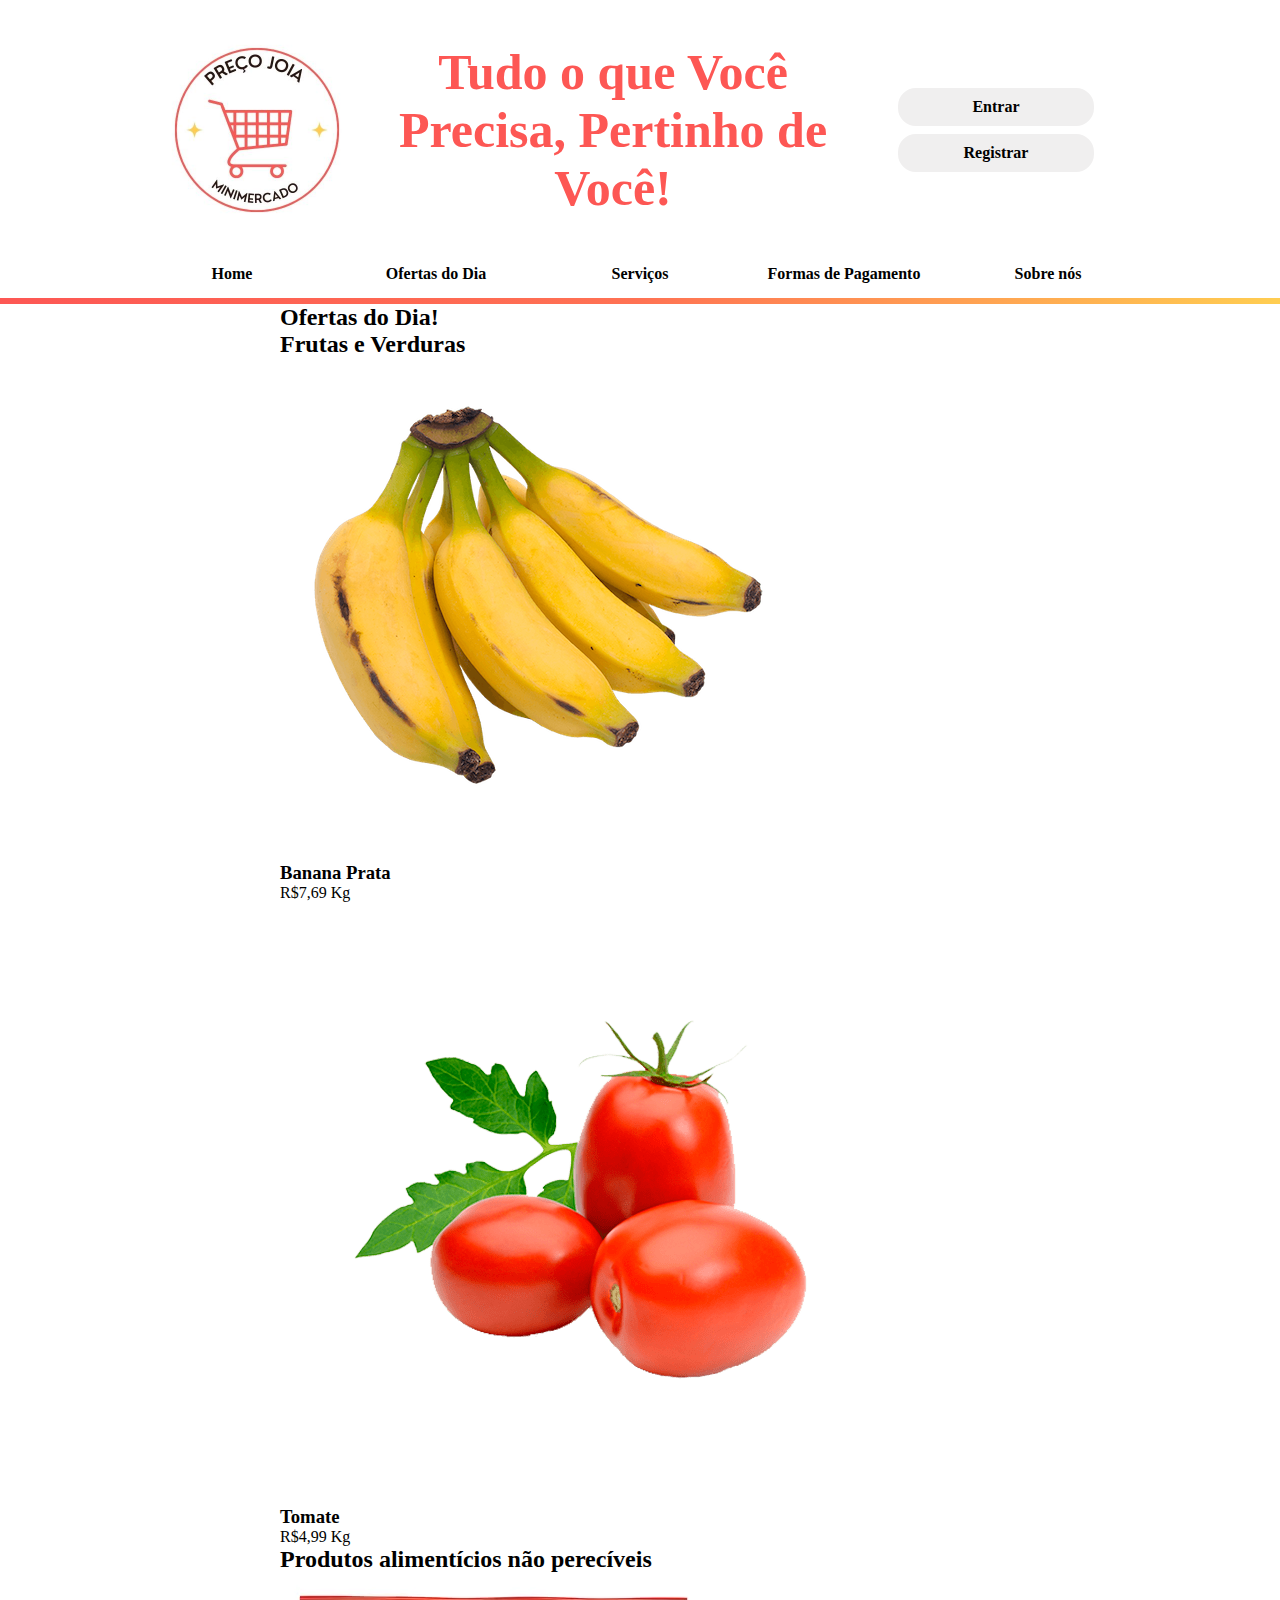
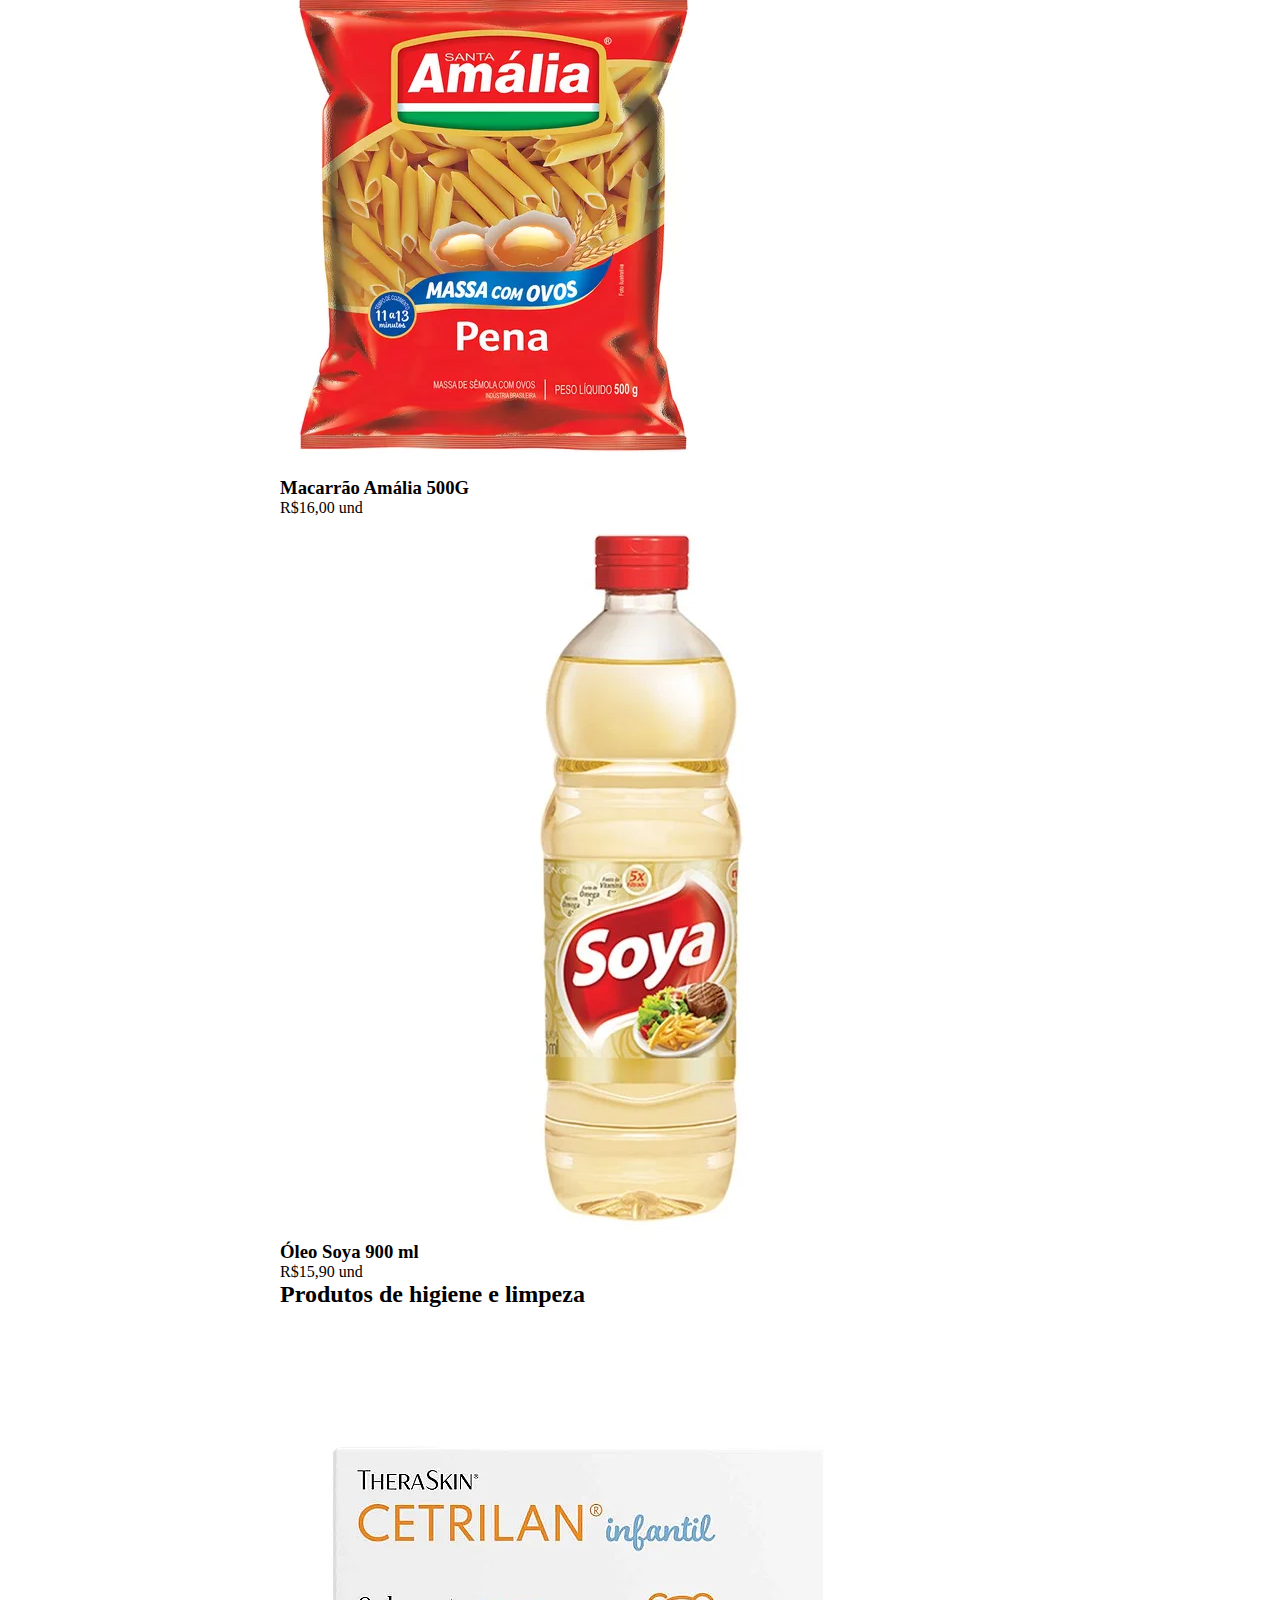
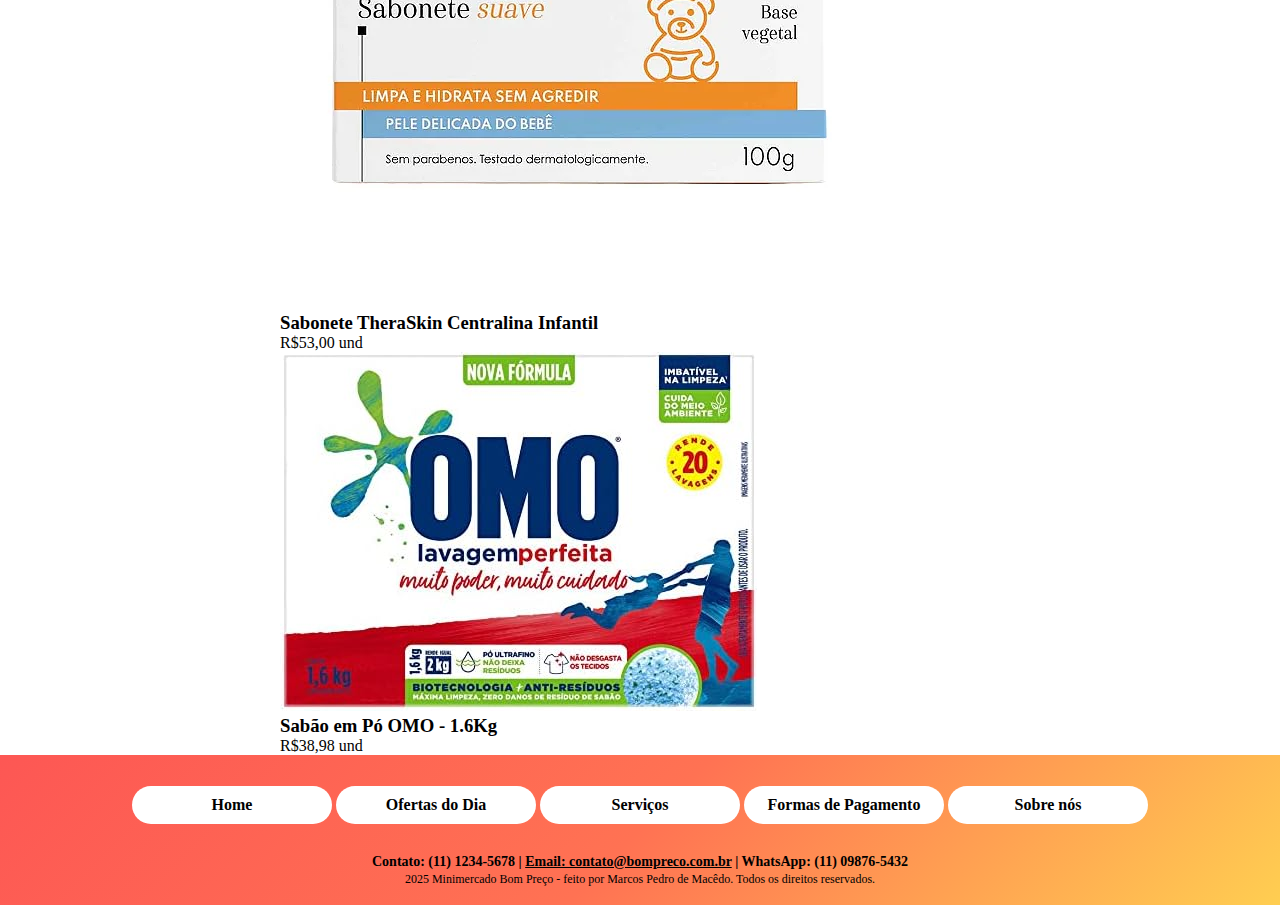
==== index.html @ d04ac839 "Melhoria no CSS e HTML dos formulários" ====
<!DOCTYPE html>
<html lang="pt-BR">
<head>
    <meta charset="UTF-8">
    <meta name="viewport" content="width=device-width, initial-scale=1.0">
    <title>Minimercado Preço Joia</title>
    <link rel="stylesheet" href="./src/Styles/GlobalStyle.css">
    <link rel="stylesheet" href="./src/Styles/paginaInicial.css">
</head>
<body class="container">
    <header id="header">
        <div id="logoArea">
                <img clas class="logo" src="/src/assets/Images/PreçoJois2.jpg" alt="" >
            <p class="slogan">Tudo o que Você Precisa, Pertinho de Você!</p>
            <div class="acessArea">
                <div class="btnAcess">
                    <a class="link" href="/./src/Pages/Login.html">Entrar</a>
                </div>
                <div class="btnAcess">
                    <a class="link" href="/./src/Pages/Registro.html">Registrar</a>
                </div>
            </div>
        </div>
        <nav id="linksHeader">
            <div class="linkContainer">
                <a class="link" href="/index.html">Home</a>
            </div>
            <div class="linkContainer">
                <a class="link" href="/index.html#ofertas">Ofertas do Dia</a>
            </div>
            <div class="linkContainer">
                <a class="link" href="/src/Pages/Servicos.html">Serviços</a>
            </div>
            <div class="linkContainer">
                <a class="link" href="/src/Pages/FormasDePagamento.html">Formas de Pagamento</a>
            </div>
            <div class="linkContainer">
                <a class="link" href="/src/Pages/SobreOMercado.html">Sobre nós</a>
            </div>
        </nav>
    </header>
    <hr class="divisao">

<main class="main">
    <section id="ofertas">
        <h2>Ofertas do Dia!</h2>

        <section id="FrutasVerduras">
            <h2>Frutas e Verduras</h2>
            <article>
                <img src="/src/assets/Images/Banana_prata.png" alt="Banana Prata">
                <h3>Banana Prata</h3>
                <p>R$7,69 Kg</p>
            </article>

            <article>
                <img src="/src/assets/Images/tomate.png" alt="Tomate">
                <h3>Tomate</h3>
                <p>R$4,99 Kg</p>
            </article>
        </section>

        <section id="ProdutosNaoPereciveis">   
            <h2>Produtos alimentícios não perecíveis</h2>
            <article>
                <img src="/src/assets/Images/macarrao.webp" alt="Detergente Ypê">
                <h3>Macarrão Amália 500G</h3>
                <p>R$16,00 und</p>
            </article>

            <article>
                <img src="/src/assets/Images/oleo.webp" alt="Sabão em Pó OMO">
                <h3>Óleo Soya 900 ml</h3>
                <p>R$15,90 und</p>
            </article>
        </section>

        <section id="HigieneELimpeza">
            <h2>Produtos de higiene e limpeza</h2>
            <article>
                <img src="/src/assets/Images/Sabonete.webp" alt="Sabonete Infantil">
                <h3>Sabonete TheraSkin Centralina Infantil</h3>
                <p>R$53,00 und</p>
            </article>

            <article>
                <img src="/src/assets/Images/OMO.jpg" alt="Shampoo Johnson's">
                <h3>Sabão em Pó OMO - 1.6Kg</h3>
                <p>R$38,98 und</p>
            </article>
        </section>
    </section>
</main>    

    <footer id="footer">
        <nav id="linksFooter">
            <div class="linkContainer">
                <a class="link" href="/index.html">Home</a>
            </div>
            <div class="linkContainer">
                <a class="link" href="/index.html#ofertas">Ofertas do Dia</a>
            </div>
            <div class="linkContainer">
                <a class="link" href="/src/Pages/Servicos.html">Serviços</a>
            </div>
            <div class="linkContainer">
                <a class="link" href="/src/Pages/FormasDePagamento.html">Formas de Pagamento</a>

            </div>
            <div class="linkContainer">
                <a class="link" href="/src/Pages/SobreOMercado.html">Sobre nós</a>
            </div>
        </nav>
        <div id="author">
            <p class="contact">Contato: (11) 1234-5678 | <a class="email" href="mailto:contato@bompreco.com.br">Email: contato@bompreco.com.br</a> | WhatsApp: (11) 09876-5432</p>
            <p class="authorDescription">2025 Minimercado Bom Preço - feito por Marcos Pedro de Macêdo. Todos os direitos reservados.</p>
        </div>
        
    </footer>
</body>
</html>
---- src/Styles/GlobalStyle.css ----
*{
    margin: 0;
    padding: 0;
    box-sizing: border-box;
    font-family: 'Roboto', 'Sans-Serif';
}

.container{
    display: flex;
    flex-direction: column;
    min-height: 100vh;
}

.main{
    display: flex;
    justify-content: center;
    flex: 1;
    background-color: transparent;
    border: 0;
}

.acessArea {
    display: flex;
    padding: 50px;
    
    flex-direction: column;
    justify-content: flex-start;
    align-items: center; /* Centraliza verticalmente */
    width: min-content;
    height: 100%;
    flex-grow: 1; /* Faz a div crescer e ocupar o espaço disponível */
}


.btnAcess{
    margin: 2px;
    display: flex;
    justify-content: center;
    align-items: center;
    width: 200px;
    border: 2px solid rgb(255, 255, 255);
    border-radius: 20px;
    background-color: rgb(240, 239, 239);
}

#logoArea{
    display: flex;   
    padding-left: 10%;
    padding-right: 10%;
    justify-content: space-between;
    align-items: center;
    height: 100%;
    width: 100%;

}

.logo{
    width: 250px;
    height: 250px;
}

#Title{
    font-family: 'DynaPuff', 'Sans-Serif';
}

#header{

    display: flex;
    flex-direction: column;
    align-items: center;
    justify-content: center;
    padding: 5px;
}



#footer{
    display: flex;
    flex-direction: column;
    align-items: center;
    justify-content: center;
    padding: 5px;
    height: 150px;
    background: linear-gradient(-45deg, #ffce51, #ff7253, #fd5754);


}

#linksHeader{
    display: flex;
    flex-direction: row;
    width: 100%;
    justify-content: space-between;
    padding-left: 10%;
    padding-right: 10%;
    
}

#linksFooter{
    display: flex;
    flex-direction: row;
    margin-top: 15px;
    width: 100%;
    justify-content: space-between;
    padding-left: 10%;
    padding-right: 10%;
    
}


#author{
    margin-top: 30px;
    display: flex;
    flex-direction: column;
    align-items: center;
    justify-content: center;
}

.AboutUsTitle{
    margin-bottom: 50px;
    }

.divisao{
    height: 6px;
    border: none;
    background: linear-gradient(-45deg, #ffce51, #ff7253, rgb(253, 87, 84));

}

.slogan{
    color: rgba(253, 87, 84, 1);
    font-weight: bold;
    font-size: 50px;
    text-align: center;
}

.Text{
    font-size: 18px;
}

.authorDescription{
    padding: 2px;
    color: black;
    font-size: 12px;
}

.contact{
    color: black;
    font-size: 14px;
}


.link{
    display: flex;
    color: black;
    font-weight: bold;
    padding: 10px;
    text-decoration: none;
    cursor: pointer;
    width: 100%;
    justify-content: center;

}

.linkContainer{
    display: flex;
    justify-content: center;
    align-items: center;
    width: 200px;
    border-radius: 20px;
    background-color: white;
}



.linkContainer:hover{
background-color: #FFCC33;
}

.btnAcess:hover{
    background: linear-gradient(-45deg, #ffce51, #ff7253, #fd5754);

}

.contact{
    font-weight: bold;
}

.email{
    color: black;
}
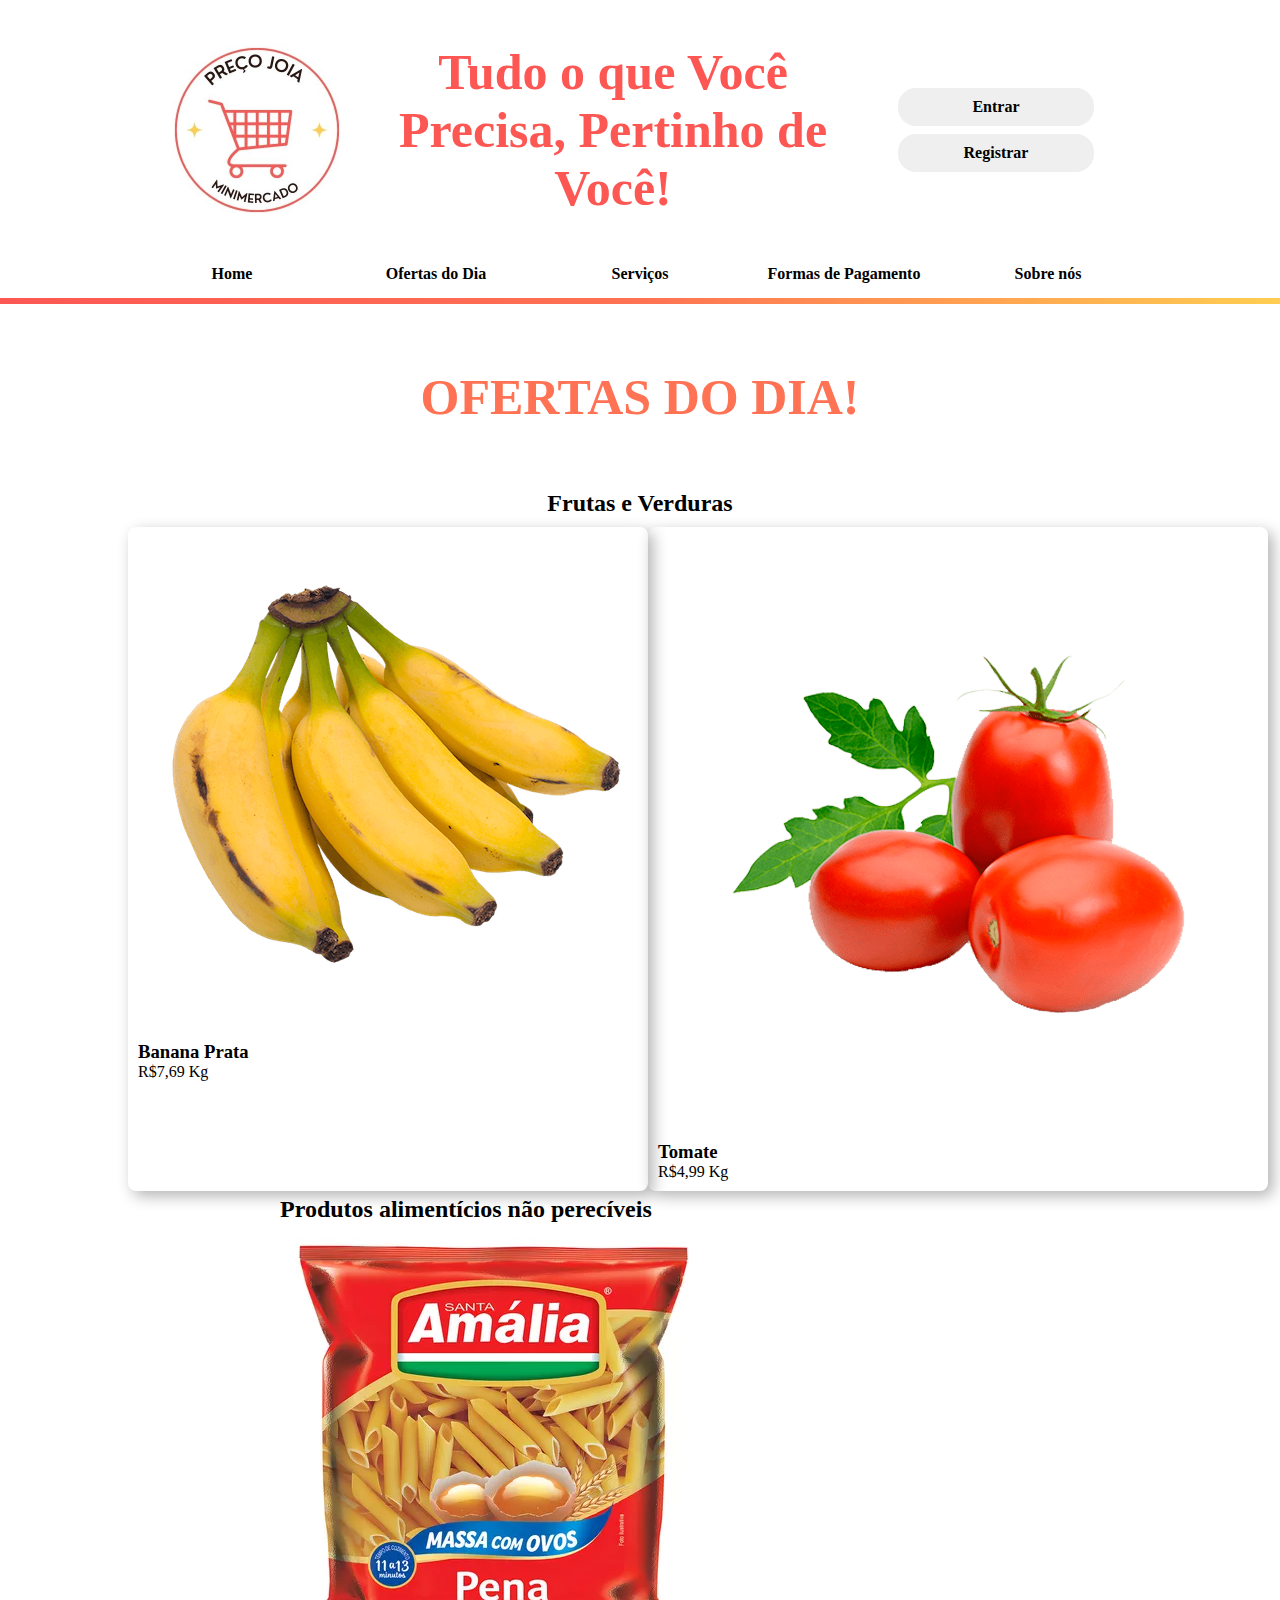
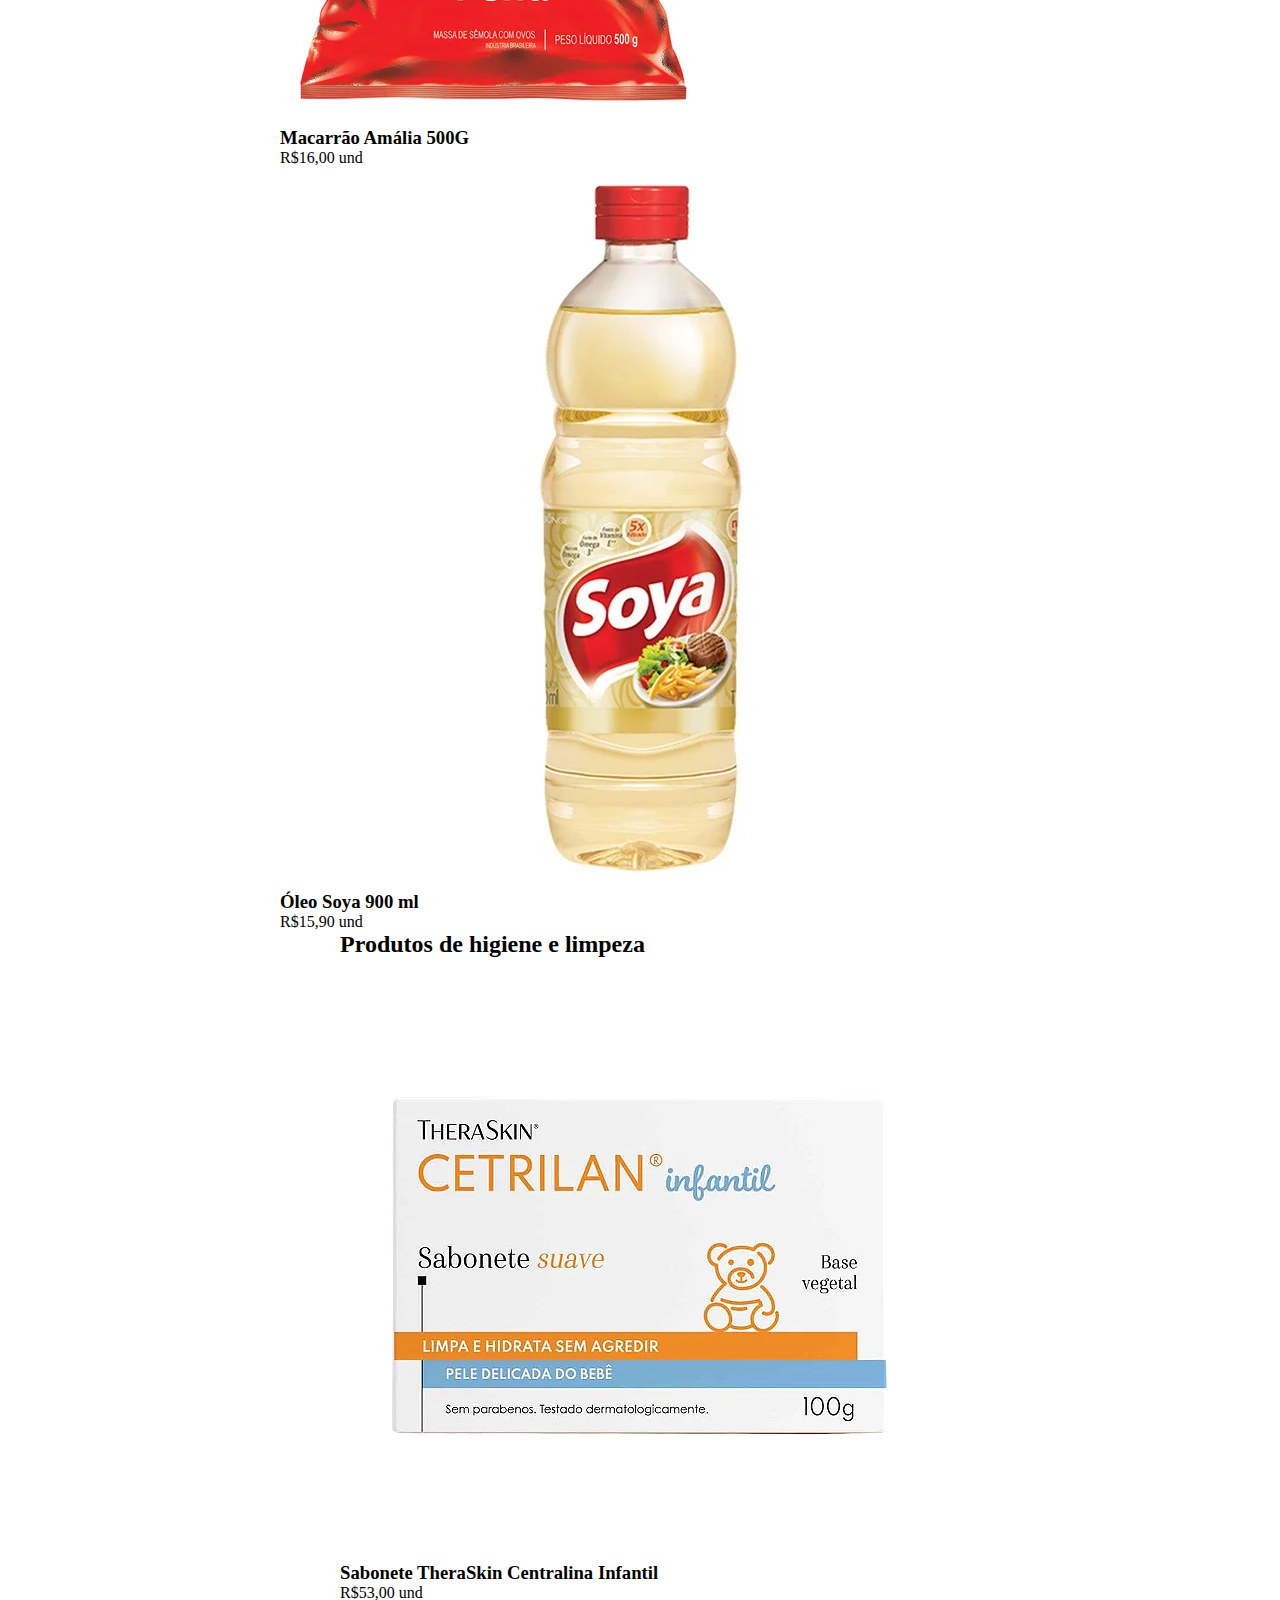
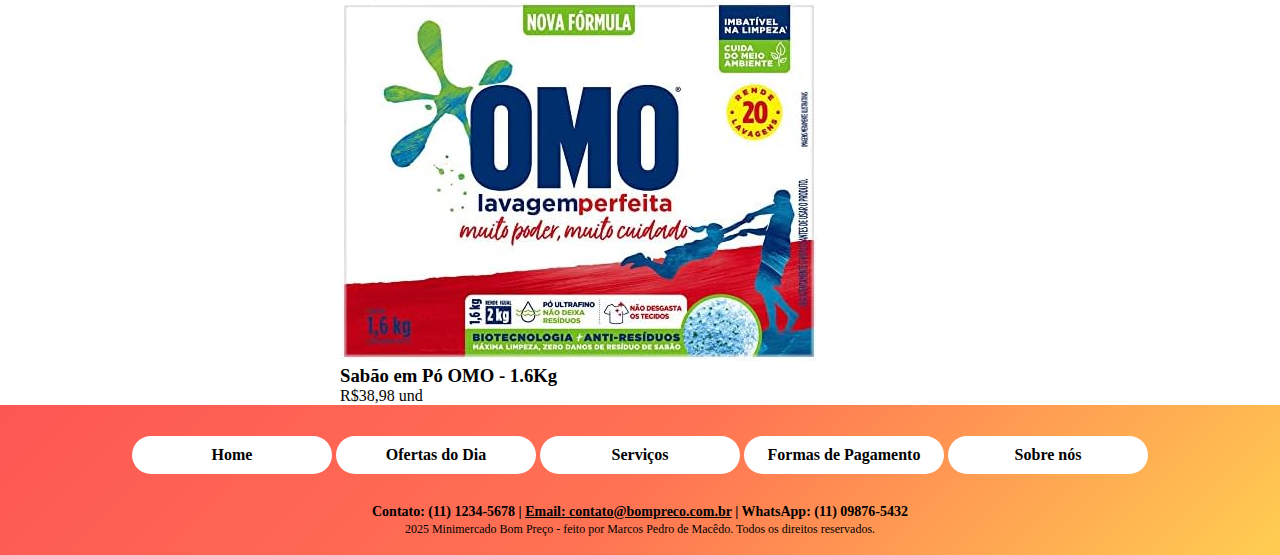
==== commit 18901af0: "att repo" ====
--- a/index.html
+++ b/index.html
@@ -43,24 +43,24 @@
 
 <main class="main">
     <section id="ofertas">
-        <h2>Ofertas do Dia!</h2>
+        <h2 class="promoTitle">Ofertas do Dia!</h2>
+        <h2 class="titleCategory">Frutas e Verduras</h2>
 
-        <section id="FrutasVerduras">
-            <h2>Frutas e Verduras</h2>
-            <article>
-                <img src="/src/assets/Images/Banana_prata.png" alt="Banana Prata">
+        <section id="FrutasEVerduras">
+            <article class="oferta">
+                <img clas="imagePromo" src="/src/assets/Images/Banana_prata.png" alt="Banana Prata">
                 <h3>Banana Prata</h3>
                 <p>R$7,69 Kg</p>
             </article>
 
-            <article>
-                <img src="/src/assets/Images/tomate.png" alt="Tomate">
+            <article class="oferta">
+                <img clas="imagePromo" src="/src/assets/Images/tomate.png" alt="Tomate">
                 <h3>Tomate</h3>
                 <p>R$4,99 Kg</p>
             </article>
         </section>
 
-        <section id="ProdutosNaoPereciveis">   
+        <section class="ProdutosNaoPereciveis">   
             <h2>Produtos alimentícios não perecíveis</h2>
             <article>
                 <img src="/src/assets/Images/macarrao.webp" alt="Detergente Ypê">
@@ -75,7 +75,7 @@
             </article>
         </section>
 
-        <section id="HigieneELimpeza">
+        <section class="HigieneELimpeza">
             <h2>Produtos de higiene e limpeza</h2>
             <article>
                 <img src="/src/assets/Images/Sabonete.webp" alt="Sabonete Infantil">
--- a/src/Styles/paginaInicial.css
+++ b/src/Styles/paginaInicial.css
@@ -0,0 +1,40 @@
+#ofertas{
+    display: flex;
+    flex-direction: column;
+    align-items: center;
+    width: 100%;
+}
+
+#FrutasEVerduras{
+    display: flex;
+    flex-direction: row;
+    justify-content: space-between;
+    width: 100%;
+    padding-left: 10%;
+    padding-right: 10%;
+}
+
+.promoTitle{
+    margin-top: 5%;
+    margin-bottom: 5%;
+    font-size: 50px;
+    text-transform: uppercase;
+    color: #ff7253;
+}
+
+.oferta{
+    padding: 10px;
+    border-radius: 8px;
+    margin-bottom: 5px;
+    box-shadow: 5px 5px 15px rgba(0, 0, 0, 0.3); 
+
+}
+
+.titleCategory{
+    margin-bottom: 10px;
+}
+
+.imagePromo{
+    width: 250px;
+    height: 250px;
+}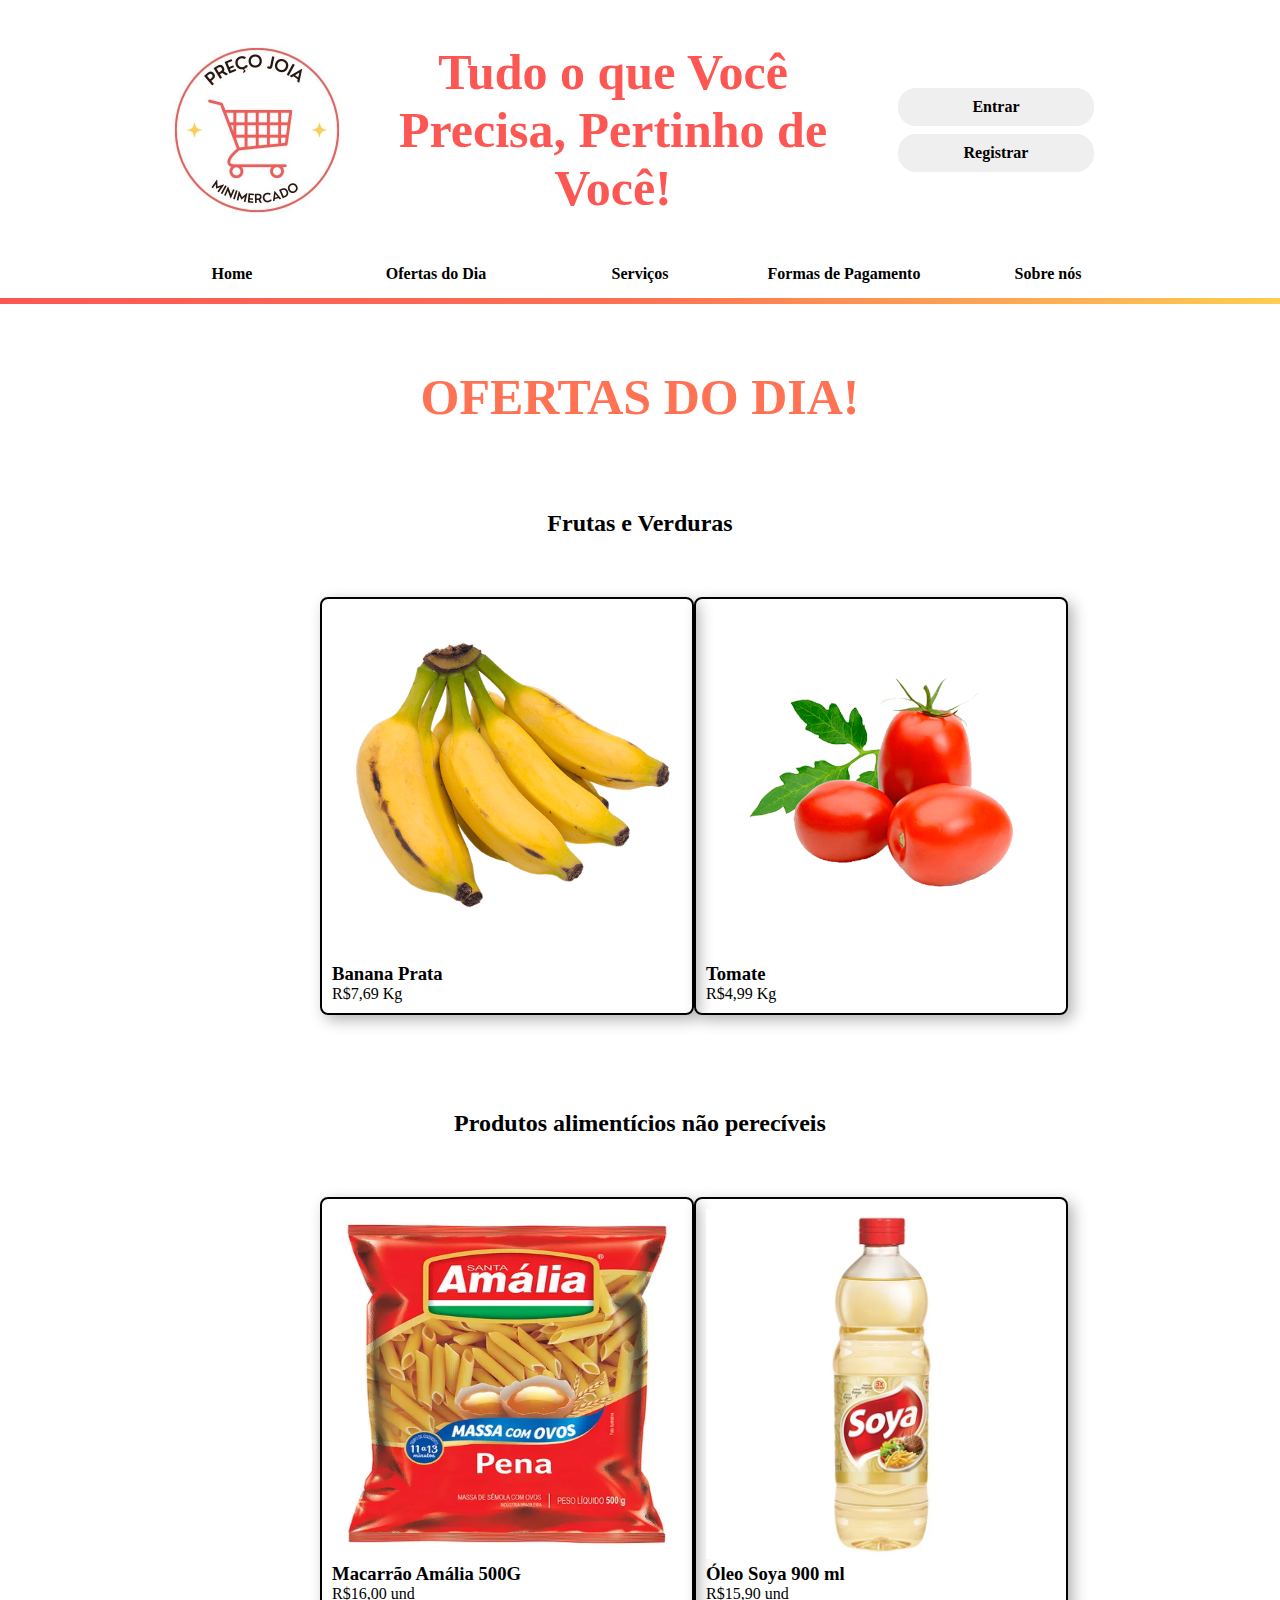
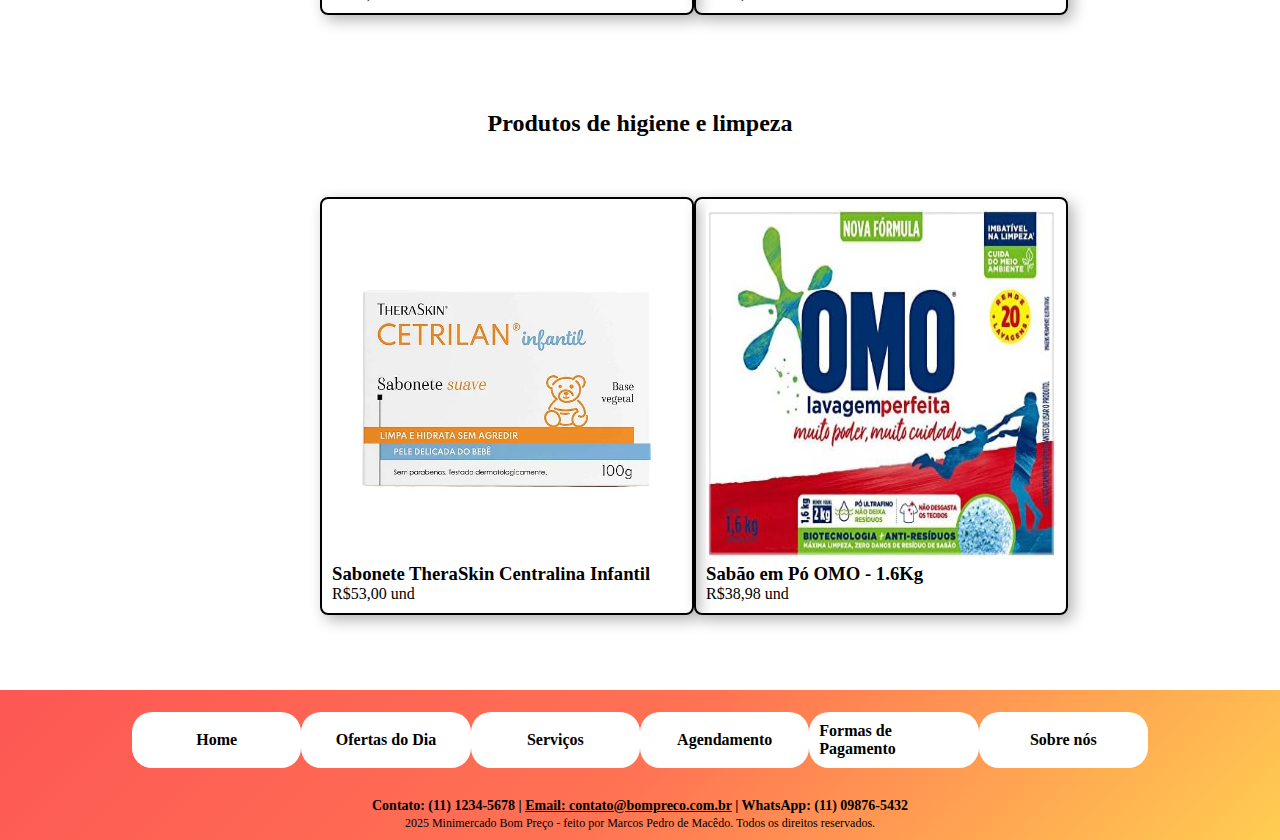
==== commit 960fc818: "save point de correções" ====
--- a/index.html
+++ b/index.html
@@ -4,118 +4,123 @@
     <meta charset="UTF-8">
     <meta name="viewport" content="width=device-width, initial-scale=1.0">
     <title>Minimercado Preço Joia</title>
+    <!-- Adicione isso no <head> do seu HTML -->
+
+<!-- Adicione isso antes do seu CSS no <head> -->
     <link rel="stylesheet" href="./src/Styles/GlobalStyle.css">
     <link rel="stylesheet" href="./src/Styles/paginaInicial.css">
+    
 </head>
-<body class="container">
-    <header id="header">
+<body class="completo">
+    <header id="cabecalho">
         <div id="logoArea">
-                <img clas class="logo" src="/src/assets/Images/PreçoJois2.jpg" alt="" >
+                <img  class="logo" src="/src/assets/Images/PreçoJois2.jpg" alt="" >
             <p class="slogan">Tudo o que Você Precisa, Pertinho de Você!</p>
             <div class="acessArea">
                 <div class="btnAcess">
-                    <a class="link" href="/./src/Pages/Login.html">Entrar</a>
+                    <a class="atalho" href="/./src/Pages/Login.html">Entrar</a>
                 </div>
                 <div class="btnAcess">
-                    <a class="link" href="/./src/Pages/Registro.html">Registrar</a>
+                    <a class="atalho" href="/./src/Pages/Registro.html">Registrar</a>
                 </div>
             </div>
         </div>
         <nav id="linksHeader">
             <div class="linkContainer">
-                <a class="link" href="/index.html">Home</a>
+                <a class="atalho" href="/index.html">Home</a>
             </div>
             <div class="linkContainer">
-                <a class="link" href="/index.html#ofertas">Ofertas do Dia</a>
+                <a class="atalho" href="/index.html#ofertas">Ofertas do Dia</a>
             </div>
             <div class="linkContainer">
-                <a class="link" href="/src/Pages/Servicos.html">Serviços</a>
+                <a class="atalho" href="/src/Pages/Servicos.html">Serviços</a>
             </div>
             <div class="linkContainer">
-                <a class="link" href="/src/Pages/FormasDePagamento.html">Formas de Pagamento</a>
+                <a class="atalho" href="/src/Pages/FormasDePagamento.html">Formas de Pagamento</a>
             </div>
             <div class="linkContainer">
-                <a class="link" href="/src/Pages/SobreOMercado.html">Sobre nós</a>
+                <a class="atalho" href="/src/Pages/SobreOMercado.html">Sobre nós</a>
             </div>
         </nav>
     </header>
     <hr class="divisao">
+    <div class="corpo">
+        <section id="ofertas">
+            <h2 class="promoTitle">Ofertas do Dia!</h2>
+            <h2 class="titleCategory">Frutas e Verduras</h2>
+            <section class="category">
+                <article class="oferta">
+                    <img class="imagePromo" src="/src/assets/Images/Banana_prata.png" alt="Banana Prata">
+                    <h3>Banana Prata</h3>
+                    <p>R$7,69 Kg</p>
+                </article>
 
-<main class="main">
-    <section id="ofertas">
-        <h2 class="promoTitle">Ofertas do Dia!</h2>
-        <h2 class="titleCategory">Frutas e Verduras</h2>
+                <article class="oferta">
+                    <img class="imagePromo" src="/src/assets/Images/tomate.png" alt="Tomate" >
+                    <h3>Tomate</h3>
+                    <p>R$4,99 Kg</p>
+                </article>
+            </section>
 
-        <section id="FrutasEVerduras">
-            <article class="oferta">
-                <img clas="imagePromo" src="/src/assets/Images/Banana_prata.png" alt="Banana Prata">
-                <h3>Banana Prata</h3>
-                <p>R$7,69 Kg</p>
-            </article>
+            <h2 class="titleCategory">Produtos alimentícios não perecíveis</h2>
+            <section class="category">   
+                <article class="oferta">
+                    <img class="imagePromo" src="/src/assets/Images/macarrao.webp" alt="Detergente Ypê">
+                    <h3>Macarrão Amália 500G</h3>
+                    <p>R$16,00 und</p>
+                </article>
 
-            <article class="oferta">
-                <img clas="imagePromo" src="/src/assets/Images/tomate.png" alt="Tomate">
-                <h3>Tomate</h3>
-                <p>R$4,99 Kg</p>
-            </article>
+                <article class="oferta">
+                    <img class="imagePromo" src="/src/assets/Images/oleo.webp" alt="Sabão em Pó OMO">
+                    <h3>Óleo Soya 900 ml</h3>
+                    <p>R$15,90 und</p>
+                </article>
+            </section>
+
+            <!-- Nova Categoria-->
+            <h2 class="titleCategory">Produtos de higiene e limpeza</h2>
+            <section class="category">
+                <article class="oferta">
+                    <img class="imagePromo" src="/src/assets/Images/Sabonete.webp" alt="Sabonete Infantil">
+                    <h3>Sabonete TheraSkin Centralina Infantil</h3>
+                    <p>R$53,00 und</p>
+                </article>
+
+                <article class="oferta">
+                    <img class="imagePromo" src="/src/assets/Images/OMO.jpg" alt="Shampoo Johnson's">
+                    <h3>Sabão em Pó OMO - 1.6Kg</h3>
+                    <p>R$38,98 und</p>
+                </article>
+            </section>
         </section>
-
-        <section class="ProdutosNaoPereciveis">   
-            <h2>Produtos alimentícios não perecíveis</h2>
-            <article>
-                <img src="/src/assets/Images/macarrao.webp" alt="Detergente Ypê">
-                <h3>Macarrão Amália 500G</h3>
-                <p>R$16,00 und</p>
-            </article>
-
-            <article>
-                <img src="/src/assets/Images/oleo.webp" alt="Sabão em Pó OMO">
-                <h3>Óleo Soya 900 ml</h3>
-                <p>R$15,90 und</p>
-            </article>
-        </section>
-
-        <section class="HigieneELimpeza">
-            <h2>Produtos de higiene e limpeza</h2>
-            <article>
-                <img src="/src/assets/Images/Sabonete.webp" alt="Sabonete Infantil">
-                <h3>Sabonete TheraSkin Centralina Infantil</h3>
-                <p>R$53,00 und</p>
-            </article>
-
-            <article>
-                <img src="/src/assets/Images/OMO.jpg" alt="Shampoo Johnson's">
-                <h3>Sabão em Pó OMO - 1.6Kg</h3>
-                <p>R$38,98 und</p>
-            </article>
-        </section>
-    </section>
-</main>    
+    </div>   
 
     <footer id="footer">
         <nav id="linksFooter">
             <div class="linkContainer">
-                <a class="link" href="/index.html">Home</a>
+                <a class="atalho" href="/index.html">Home</a>
             </div>
             <div class="linkContainer">
-                <a class="link" href="/index.html#ofertas">Ofertas do Dia</a>
+                <a class="atalho" href="/index.html#ofertas">Ofertas do Dia</a>
             </div>
             <div class="linkContainer">
-                <a class="link" href="/src/Pages/Servicos.html">Serviços</a>
+                <a class="atalho" href="/src/Pages/Servicos.html">Serviços</a>
             </div>
             <div class="linkContainer">
-                <a class="link" href="/src/Pages/FormasDePagamento.html">Formas de Pagamento</a>
+                <a class="atalho" href="/src/Pages/Agendametos.html">Agendamento</a>
+            </div>
+            <div class="linkContainer">
+                <a class="atalho" href="/src/Pages/FormasDePagamento.html">Formas de Pagamento</a>
 
             </div>
             <div class="linkContainer">
-                <a class="link" href="/src/Pages/SobreOMercado.html">Sobre nós</a>
+                <a class="atalho" href="/src/Pages/SobreOMercado.html">Sobre nós</a>
             </div>
         </nav>
         <div id="author">
             <p class="contact">Contato: (11) 1234-5678 | <a class="email" href="mailto:contato@bompreco.com.br">Email: contato@bompreco.com.br</a> | WhatsApp: (11) 09876-5432</p>
             <p class="authorDescription">2025 Minimercado Bom Preço - feito por Marcos Pedro de Macêdo. Todos os direitos reservados.</p>
         </div>
-        
     </footer>
 </body>
 </html>
--- a/src/Styles/GlobalStyle.css
+++ b/src/Styles/GlobalStyle.css
@@ -5,13 +5,13 @@
     font-family: 'Roboto', 'Sans-Serif';
 }
 
-.container{
+.completo{
     display: flex;
     flex-direction: column;
     min-height: 100vh;
 }
 
-.main{
+.corpo{
     display: flex;
     justify-content: center;
     flex: 1;
@@ -63,7 +63,7 @@
     font-family: 'DynaPuff', 'Sans-Serif';
 }
 
-#header{
+#cabecalho{
 
     display: flex;
     flex-direction: column;
@@ -150,7 +150,7 @@
 }
 
 
-.link{
+.atalho{
     display: flex;
     color: black;
     font-weight: bold;
--- a/src/Styles/paginaInicial.css
+++ b/src/Styles/paginaInicial.css
@@ -5,13 +5,15 @@
     width: 100%;
 }
 
-#FrutasEVerduras{
+.category{
     display: flex;
     flex-direction: row;
     justify-content: space-between;
     width: 100%;
-    padding-left: 10%;
-    padding-right: 10%;
+    padding-right: 25%;
+    padding-left: 25%;
+    margin-bottom: 70px;
+
 }
 
 .promoTitle{
@@ -27,14 +29,17 @@
     border-radius: 8px;
     margin-bottom: 5px;
     box-shadow: 5px 5px 15px rgba(0, 0, 0, 0.3); 
+    border: 2px solid;
+    height: min-content;
 
 }
 
 .titleCategory{
-    margin-bottom: 10px;
+    margin-bottom: 60px;
+    margin-top: 20px;
 }
 
 .imagePromo{
-    width: 250px;
-    height: 250px;
+    width: 350px;
+    height: 350px;
 }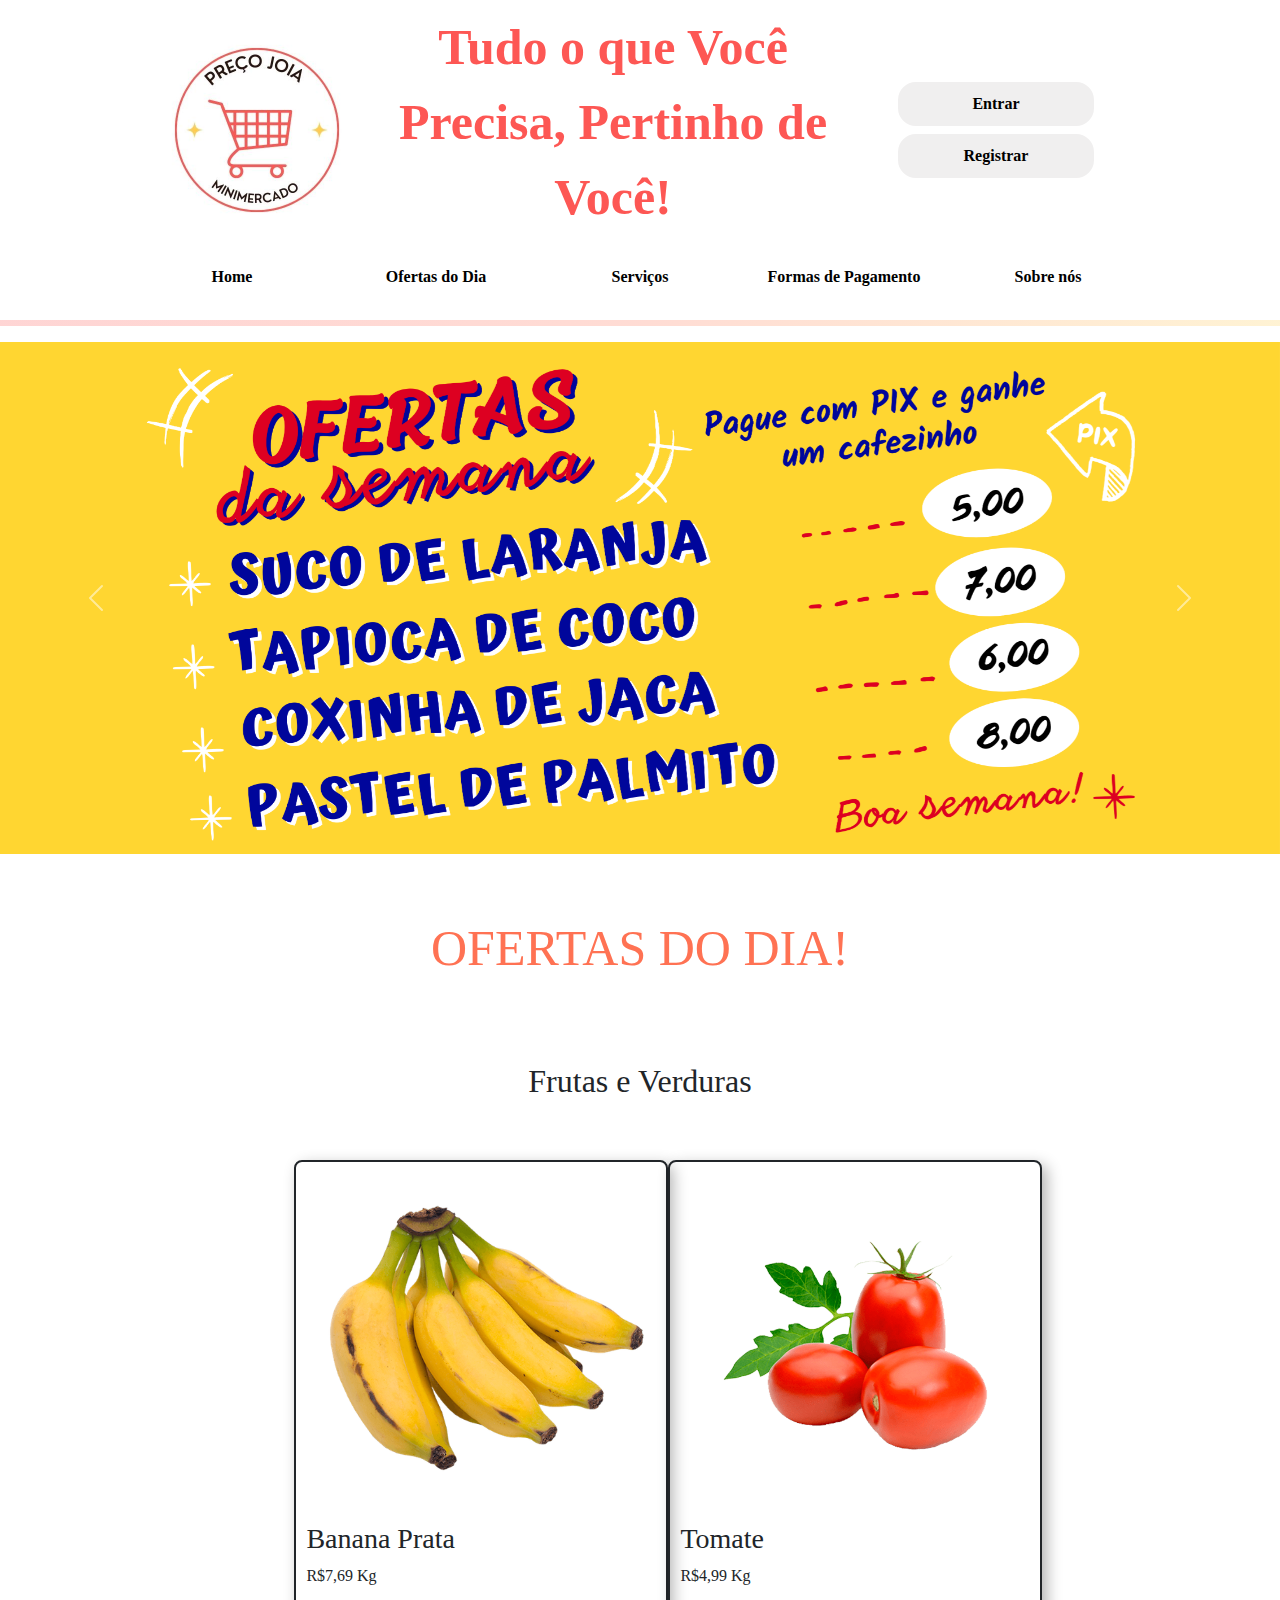
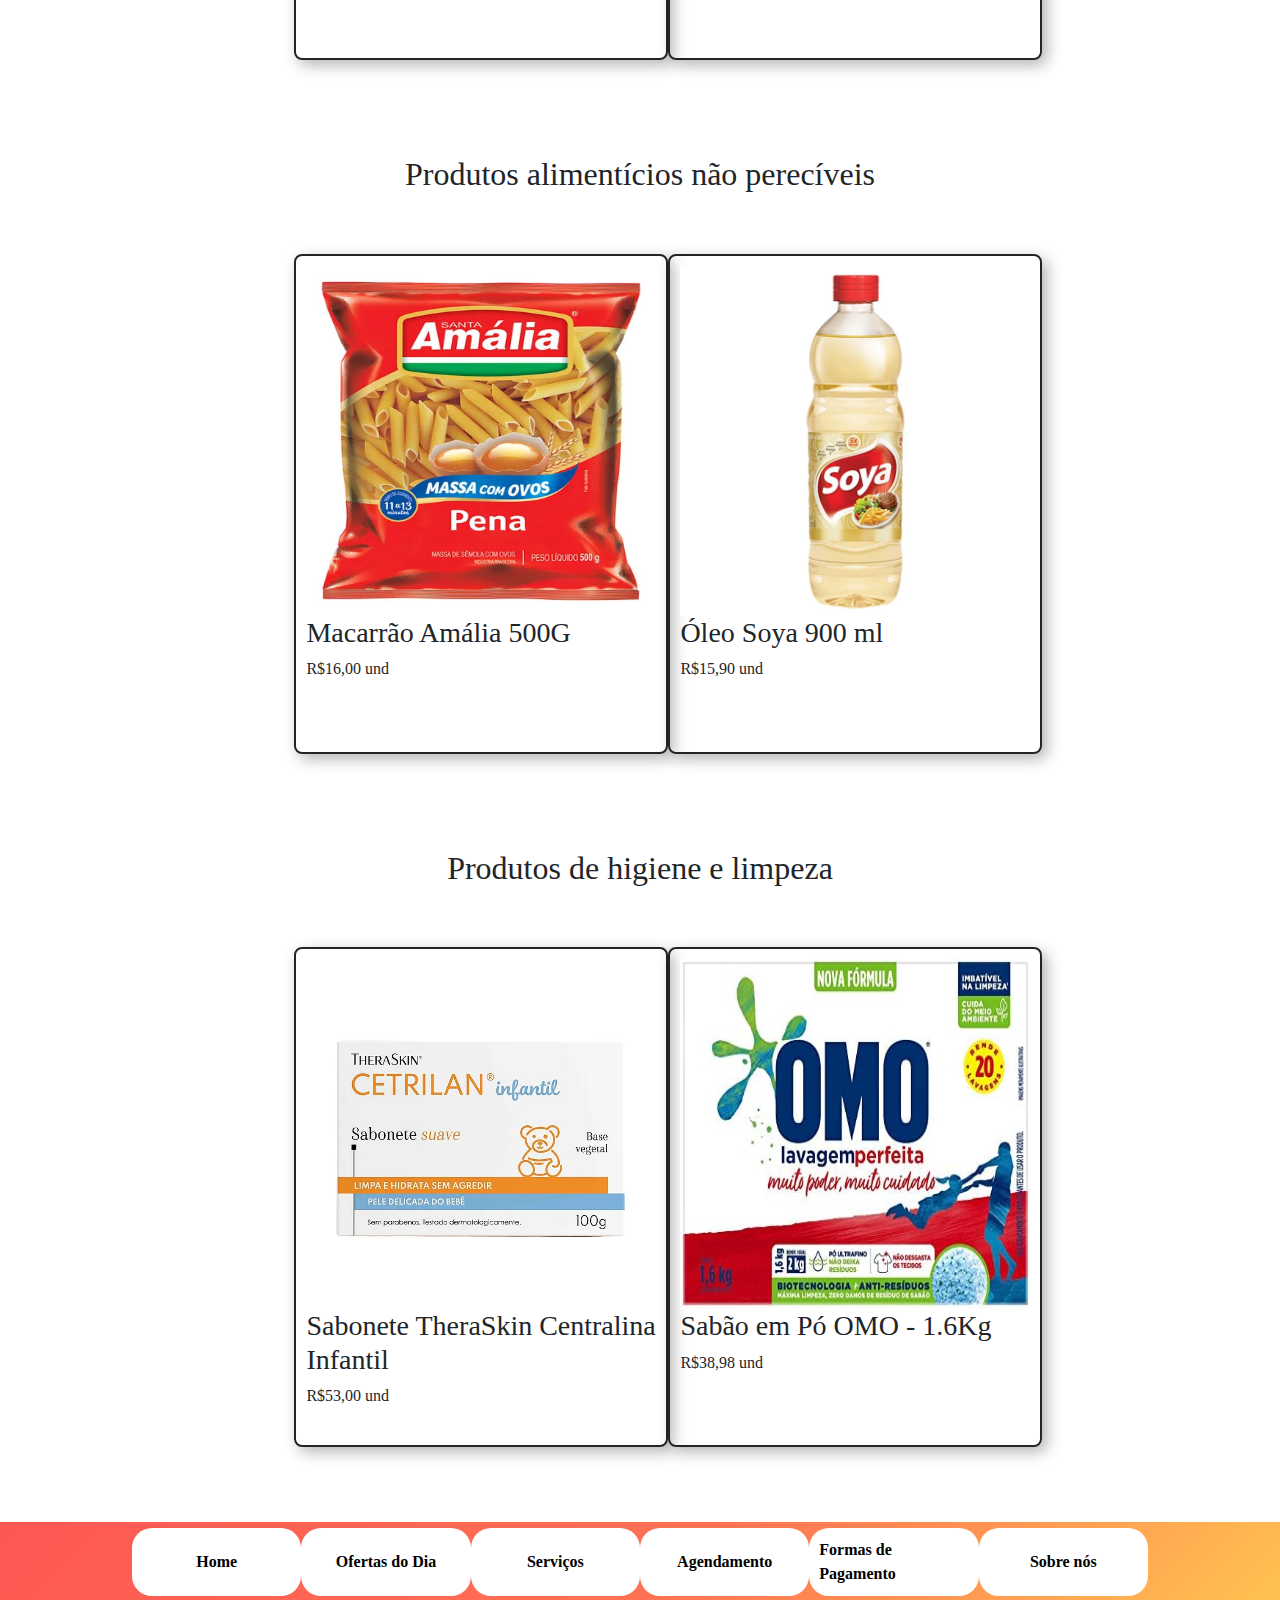
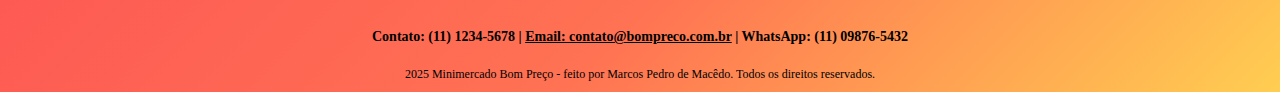
==== commit 9e7843a2: "Adição do Carossel de iamgens e correção do estilo" ====
--- a/index.html
+++ b/index.html
@@ -4,12 +4,9 @@
     <meta charset="UTF-8">
     <meta name="viewport" content="width=device-width, initial-scale=1.0">
     <title>Minimercado Preço Joia</title>
-    <!-- Adicione isso no <head> do seu HTML -->
-
-<!-- Adicione isso antes do seu CSS no <head> -->
     <link rel="stylesheet" href="./src/Styles/GlobalStyle.css">
     <link rel="stylesheet" href="./src/Styles/paginaInicial.css">
-    
+    <link href="https://cdn.jsdelivr.net/npm/bootstrap@5.3.3/dist/css/bootstrap.min.css" rel="stylesheet" integrity="sha384-QWTKZyjpPEjISv5WaRU9OFeRpok6YctnYmDr5pNlyT2bRjXh0JMhjY6hW+ALEwIH" crossorigin="anonymous">
 </head>
 <body class="completo">
     <header id="cabecalho">
@@ -45,41 +42,63 @@
     </header>
     <hr class="divisao">
     <div class="corpo">
+        
         <section id="ofertas">
+            <div id="myCarousel" class="carousel slide" data-bs-ride="carousel">
+                <div class="carousel-inner">
+                  <div class="carousel-item active">
+                    <img src="./src/assets/Images/1.png" class="d-block w-100" alt="...">
+                  </div>
+                  <div class="carousel-item">
+                    <img src="./src/assets/Images/2.png" class="d-block w-100" alt="...">
+                  </div>
+                  <div class="carousel-item">
+                    <img src="./src/assets/Images/Banner em X de MarketingVarejo Moderno e Artesanal com Manchas Coloridas.png"  class="d-block w-100" alt="...">
+                  </div>
+                </div>
+                <button class="carousel-control-prev" type="button" data-bs-target="#carouselExampleAutoplaying" data-bs-slide="prev">
+                  <span class="carousel-control-prev-icon" aria-hidden="true"></span>
+                  <span class="visually-hidden">Previous</span>
+                </button>
+                <button class="carousel-control-next" type="button" data-bs-target="#carouselExampleAutoplaying" data-bs-slide="next">
+                  <span class="carousel-control-next-icon" aria-hidden="true"></span>
+                  <span class="visually-hidden">Next</span>
+                </button>
+            </div>
             <h2 class="promoTitle">Ofertas do Dia!</h2>
             <h2 class="titleCategory">Frutas e Verduras</h2>
             <section class="category">
-                <article class="oferta">
+                <div class="oferta">
                     <img class="imagePromo" src="/src/assets/Images/Banana_prata.png" alt="Banana Prata">
                     <h3>Banana Prata</h3>
                     <p>R$7,69 Kg</p>
-                </article>
+                </div>
 
-                <article class="oferta">
+                <div class="oferta">
                     <img class="imagePromo" src="/src/assets/Images/tomate.png" alt="Tomate" >
                     <h3>Tomate</h3>
                     <p>R$4,99 Kg</p>
-                </article>
+                </div>
             </section>
 
             <h2 class="titleCategory">Produtos alimentícios não perecíveis</h2>
-            <section class="category">   
-                <article class="oferta">
+            <div class="category">   
+                <div class="oferta">
                     <img class="imagePromo" src="/src/assets/Images/macarrao.webp" alt="Detergente Ypê">
                     <h3>Macarrão Amália 500G</h3>
                     <p>R$16,00 und</p>
-                </article>
+                </div>
 
-                <article class="oferta">
+                <div class="oferta">
                     <img class="imagePromo" src="/src/assets/Images/oleo.webp" alt="Sabão em Pó OMO">
                     <h3>Óleo Soya 900 ml</h3>
                     <p>R$15,90 und</p>
-                </article>
-            </section>
+                </div>
+            </div>
 
             <!-- Nova Categoria-->
             <h2 class="titleCategory">Produtos de higiene e limpeza</h2>
-            <section class="category">
+            <div class="category">
                 <article class="oferta">
                     <img class="imagePromo" src="/src/assets/Images/Sabonete.webp" alt="Sabonete Infantil">
                     <h3>Sabonete TheraSkin Centralina Infantil</h3>
@@ -91,7 +110,7 @@
                     <h3>Sabão em Pó OMO - 1.6Kg</h3>
                     <p>R$38,98 und</p>
                 </article>
-            </section>
+            </div>
         </section>
     </div>   
 
@@ -122,5 +141,7 @@
             <p class="authorDescription">2025 Minimercado Bom Preço - feito por Marcos Pedro de Macêdo. Todos os direitos reservados.</p>
         </div>
     </footer>
+    <script src="https://cdn.jsdelivr.net/npm/@popperjs/core@2.11.8/dist/umd/popper.min.js" integrity="sha384-I7E8VVD/ismYTF4hNIPjVp/Zjvgyol6VFvRkX/vR+Vc4jQkC+hVqc2pM8ODewa9r" crossorigin="anonymous"></script>
+<script src="https://cdn.jsdelivr.net/npm/bootstrap@5.3.3/dist/js/bootstrap.min.js" integrity="sha384-0pUGZvbkm6XF6gxjEnlmuGrJXVbNuzT9qBBavbLwCsOGabYfZo0T0to5eqruptLy" crossorigin="anonymous"></script>
 </body>
 </html>
--- a/src/Styles/GlobalStyle.css
+++ b/src/Styles/GlobalStyle.css
@@ -17,12 +17,12 @@
     flex: 1;
     background-color: transparent;
     border: 0;
+
 }
 
 .acessArea {
     display: flex;
     padding: 50px;
-    
     flex-direction: column;
     justify-content: flex-start;
     align-items: center; /* Centraliza verticalmente */
@@ -44,6 +44,7 @@
 }
 
 #logoArea{
+
     display: flex;   
     padding-left: 10%;
     padding-right: 10%;
@@ -51,6 +52,7 @@
     align-items: center;
     height: 100%;
     width: 100%;
+
 
 }
 
@@ -75,18 +77,20 @@
 
 
 #footer{
+
     display: flex;
     flex-direction: column;
     align-items: center;
     justify-content: center;
     padding: 5px;
-    height: 150px;
+    height: 170px;
     background: linear-gradient(-45deg, #ffce51, #ff7253, #fd5754);
 
 
 }
 
 #linksHeader{
+
     display: flex;
     flex-direction: row;
     width: 100%;
@@ -121,6 +125,7 @@
     }
 
 .divisao{
+    
     height: 6px;
     border: none;
     background: linear-gradient(-45deg, #ffce51, #ff7253, rgb(253, 87, 84));
--- a/src/Styles/paginaInicial.css
+++ b/src/Styles/paginaInicial.css
@@ -1,19 +1,21 @@
 #ofertas{
+    all: unset;
     display: flex;
     flex-direction: column;
     align-items: center;
     width: 100%;
 }
 
+
+
 .category{
     display: flex;
     flex-direction: row;
     justify-content: space-between;
     width: 100%;
-    padding-right: 25%;
-    padding-left: 25%;
+    padding-right: 23%;
+    padding-left: 23%;
     margin-bottom: 70px;
-
 }
 
 .promoTitle{
@@ -25,12 +27,16 @@
 }
 
 .oferta{
+
+    padding: 10px;
     padding: 10px;
     border-radius: 8px;
     margin-bottom: 5px;
     box-shadow: 5px 5px 15px rgba(0, 0, 0, 0.3); 
     border: 2px solid;
-    height: min-content;
+    height: 500px;
+    width: 400px;
+    
 
 }
 
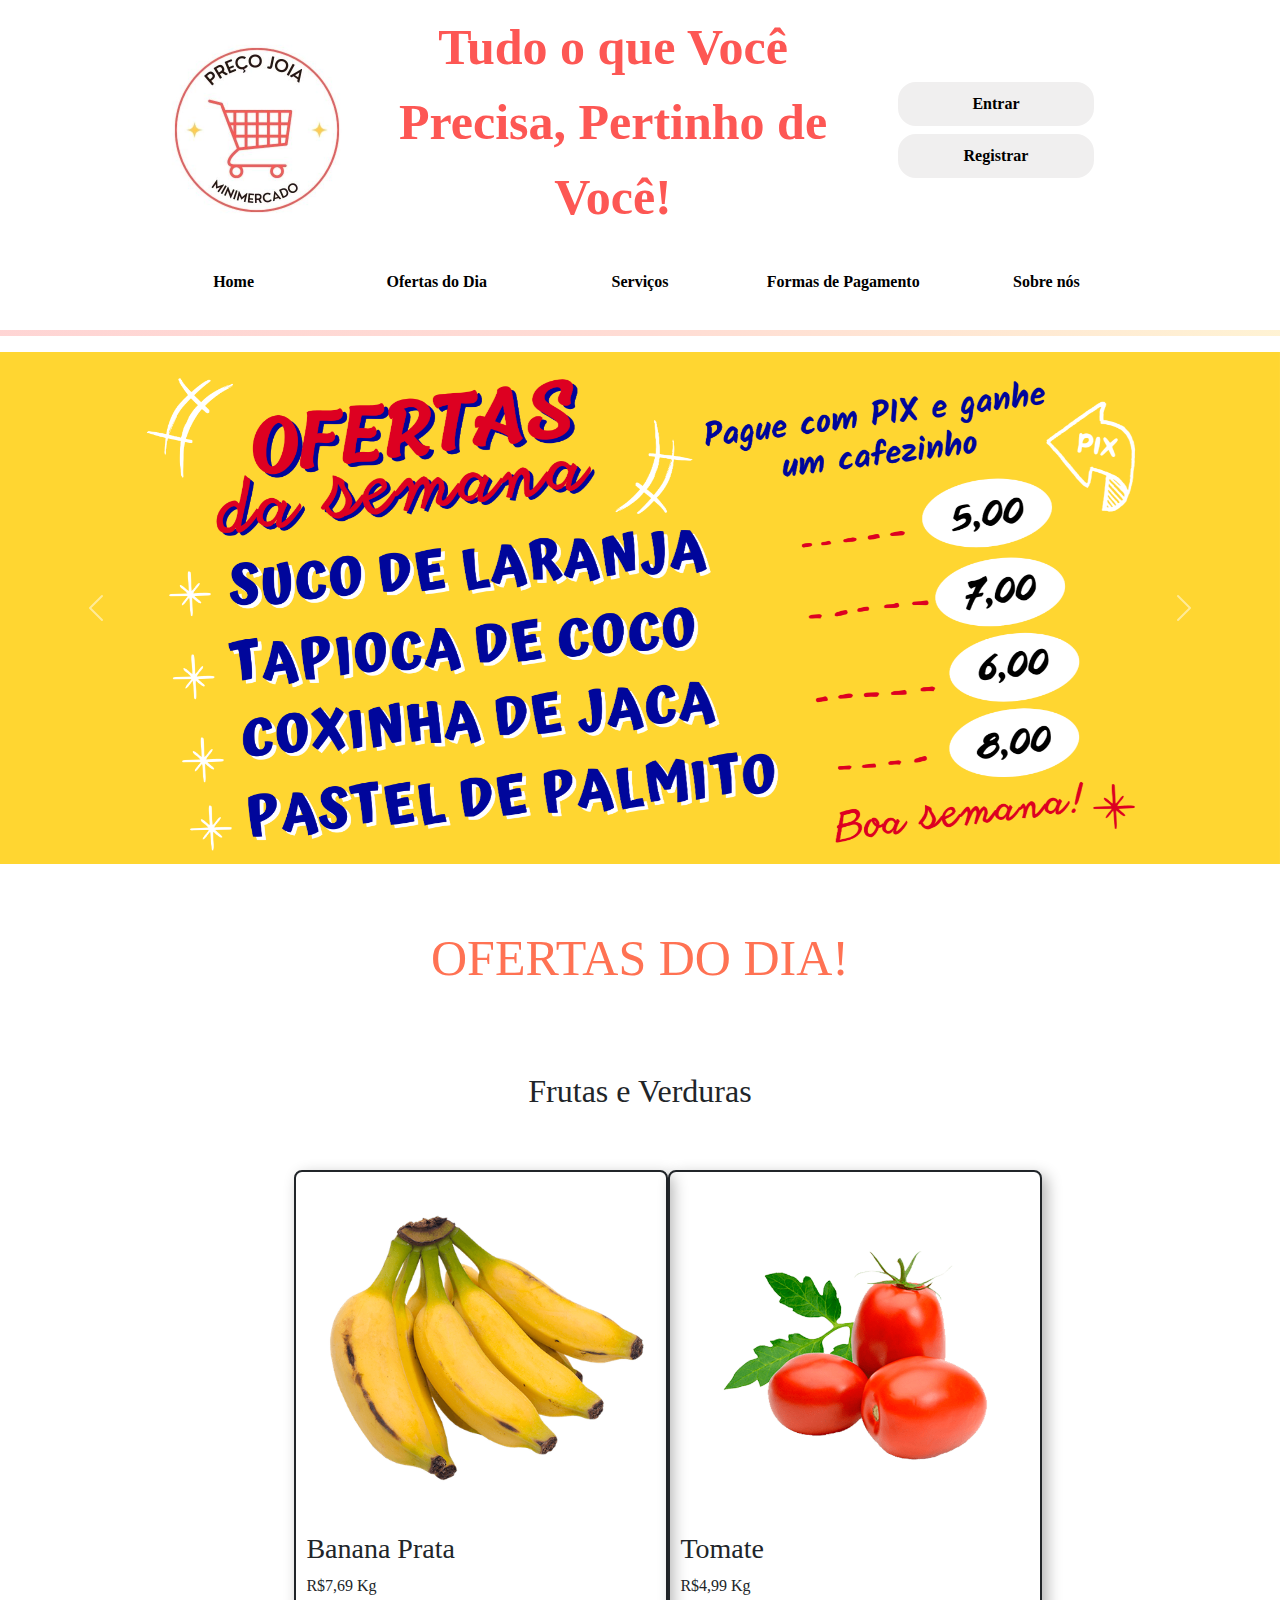
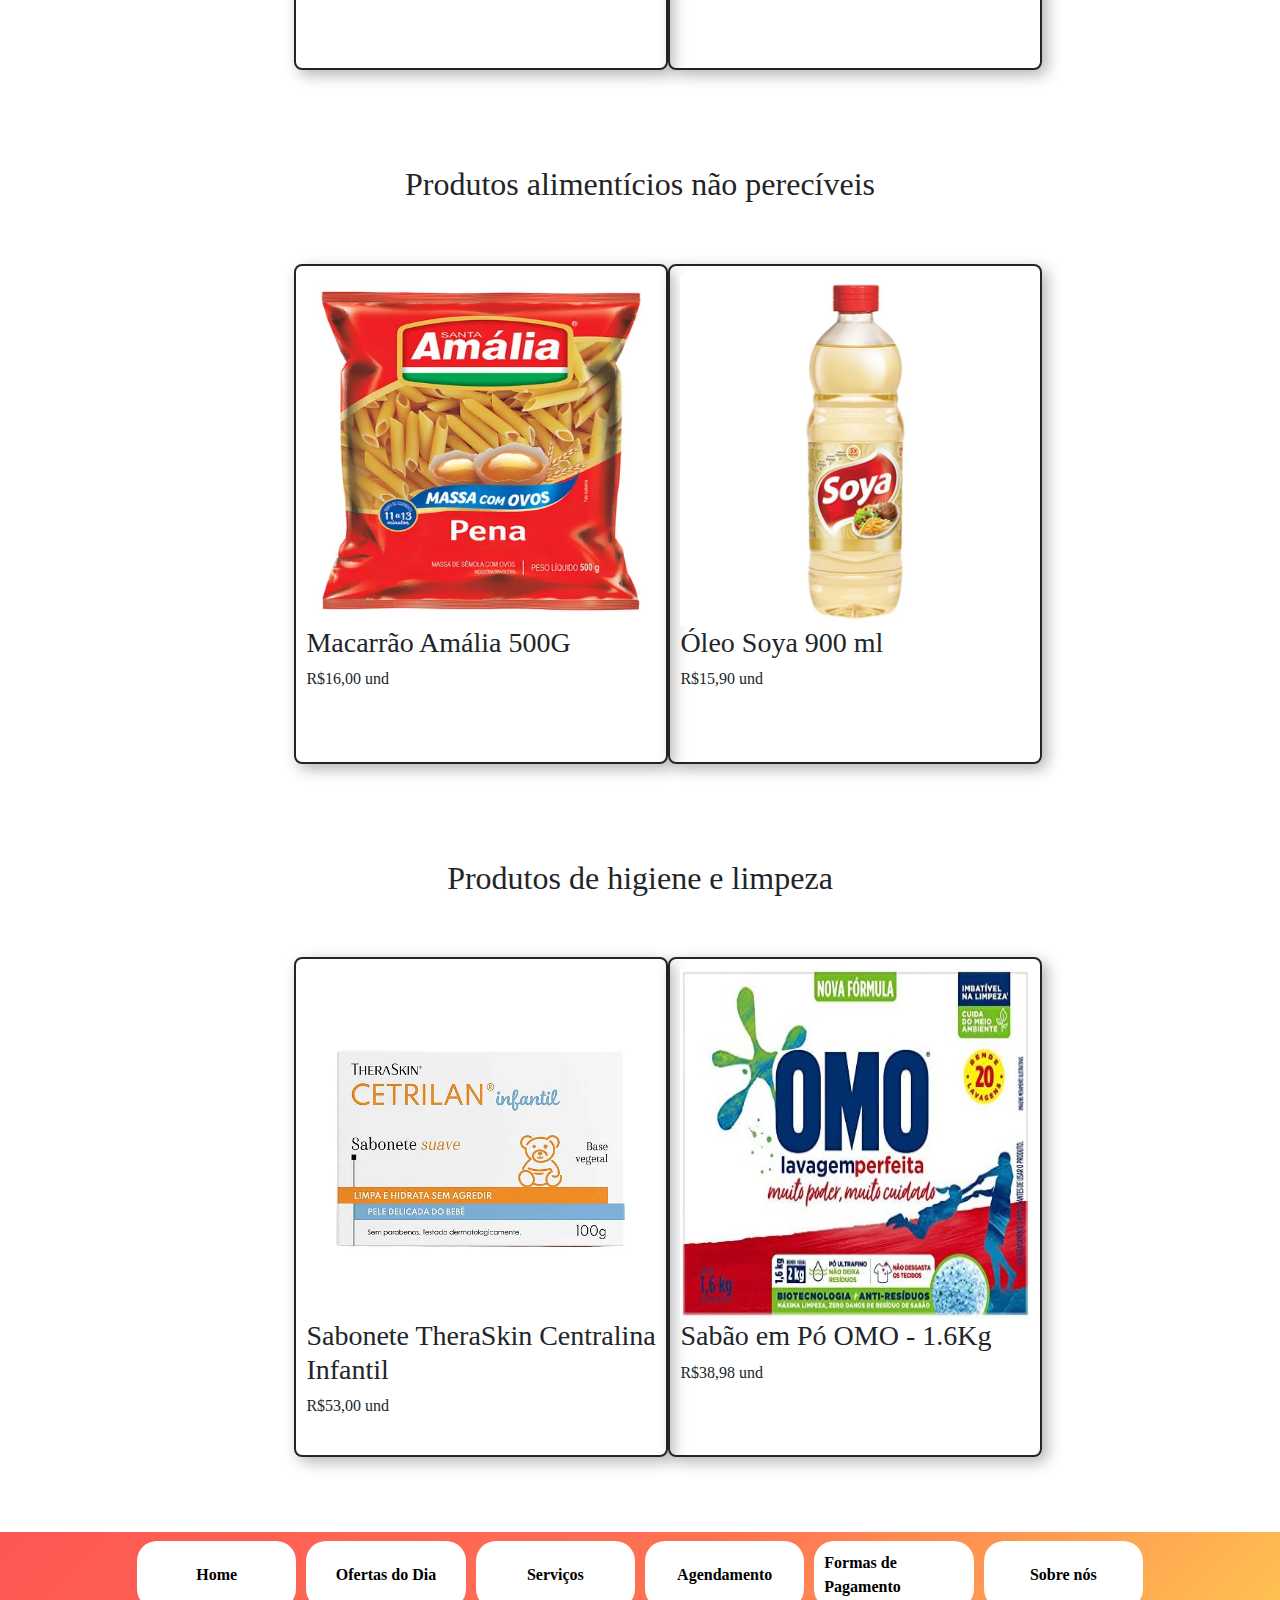
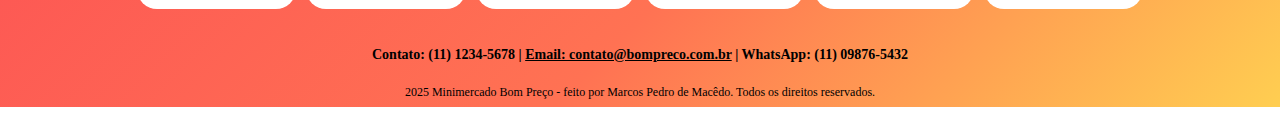
==== commit c4f75915: "FInalização do projeto com correção de CSS" ====
--- a/index.html
+++ b/index.html
@@ -11,7 +11,7 @@
 <body class="completo">
     <header id="cabecalho">
         <div id="logoArea">
-                <img  class="logo" src="/src/assets/Images/PreçoJois2.jpg" alt="" >
+                <img  class="logo" src="/src/assets/Images/PreçoJois2.jpg" alt="Imagem da Logo do Minimercado" >
             <p class="slogan">Tudo o que Você Precisa, Pertinho de Você!</p>
             <div class="acessArea">
                 <div class="btnAcess">
@@ -47,13 +47,13 @@
             <div id="myCarousel" class="carousel slide" data-bs-ride="carousel">
                 <div class="carousel-inner">
                   <div class="carousel-item active">
-                    <img src="./src/assets/Images/1.png" class="d-block w-100" alt="...">
+                    <img src="./src/assets/Images/1.png" class="d-block w-100" alt="Imagem com Ofertas do Dia do minimercado">
                   </div>
                   <div class="carousel-item">
-                    <img src="./src/assets/Images/2.png" class="d-block w-100" alt="...">
+                    <img src="./src/assets/Images/2.png" class="d-block w-100" alt="Promoção de Páscoa com mais de 30 opções ">
                   </div>
                   <div class="carousel-item">
-                    <img src="./src/assets/Images/Banner em X de MarketingVarejo Moderno e Artesanal com Manchas Coloridas.png"  class="d-block w-100" alt="...">
+                    <img src="./src/assets/Images/Banner em X de MarketingVarejo Moderno e Artesanal com Manchas Coloridas.png"  class="d-block w-100" alt="Propaganda do serviço de entrega do minimercado">
                   </div>
                 </div>
                 <button class="carousel-control-prev" type="button" data-bs-target="#carouselExampleAutoplaying" data-bs-slide="prev">
@@ -106,7 +106,7 @@
                 </article>
 
                 <article class="oferta">
-                    <img class="imagePromo" src="/src/assets/Images/OMO.jpg" alt="Shampoo Johnson's">
+                    <img class="imagePromo" src="/src/assets/Images/OMO.jpg" alt="Shampoo Johnson's Infantil">
                     <h3>Sabão em Pó OMO - 1.6Kg</h3>
                     <p>R$38,98 und</p>
                 </article>
@@ -126,11 +126,11 @@
                 <a class="atalho" href="/src/Pages/Servicos.html">Serviços</a>
             </div>
             <div class="linkContainer">
-                <a class="atalho" href="/src/Pages/Agendametos.html">Agendamento</a>
+                <a class="atalho" href="/src/Pages/Agendamentos.html">Agendamento</a>
             </div>
             <div class="linkContainer">
                 <a class="atalho" href="/src/Pages/FormasDePagamento.html">Formas de Pagamento</a>
-
+    
             </div>
             <div class="linkContainer">
                 <a class="atalho" href="/src/Pages/SobreOMercado.html">Sobre nós</a>
--- a/src/Styles/GlobalStyle.css
+++ b/src/Styles/GlobalStyle.css
@@ -83,7 +83,7 @@
     align-items: center;
     justify-content: center;
     padding: 5px;
-    height: 170px;
+    height: 175px;
     background: linear-gradient(-45deg, #ffce51, #ff7253, #fd5754);
 
 
@@ -174,6 +174,7 @@
     width: 200px;
     border-radius: 20px;
     background-color: white;
+    margin: 5px;
 }
 
 
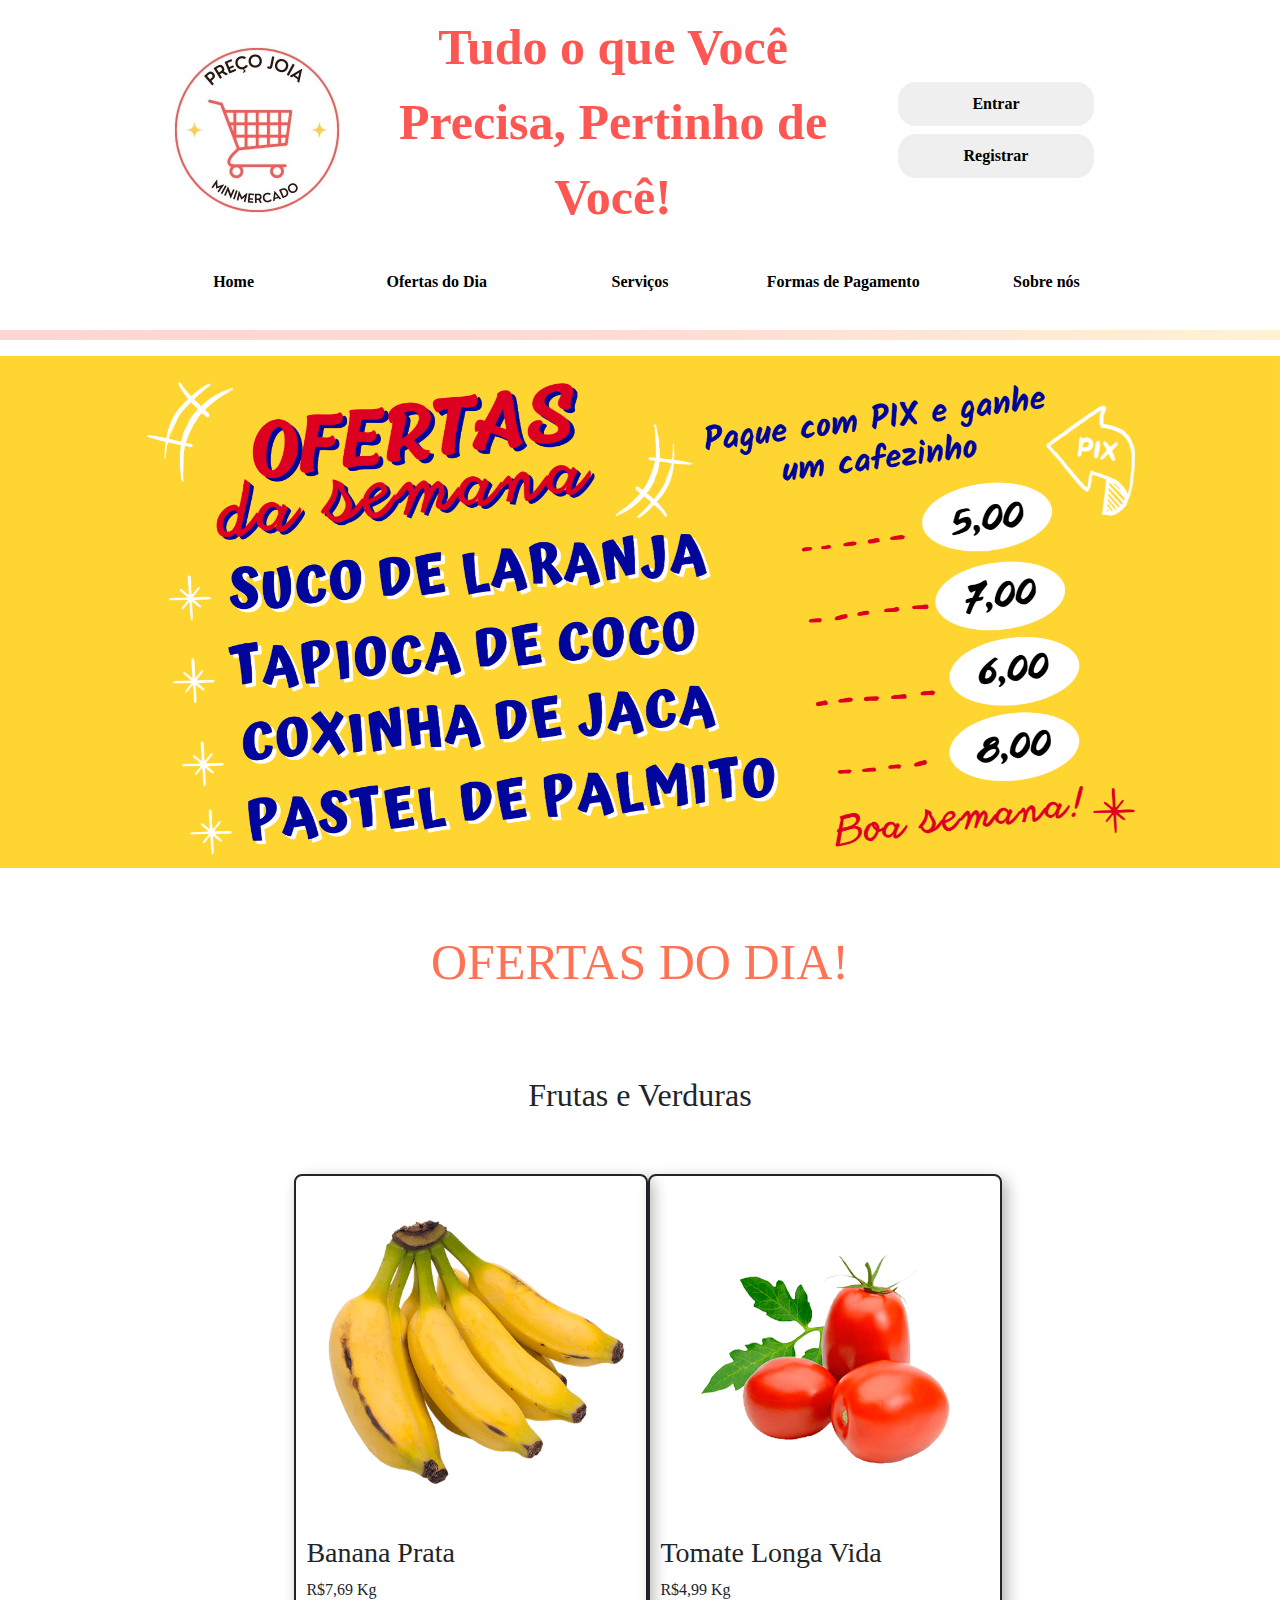
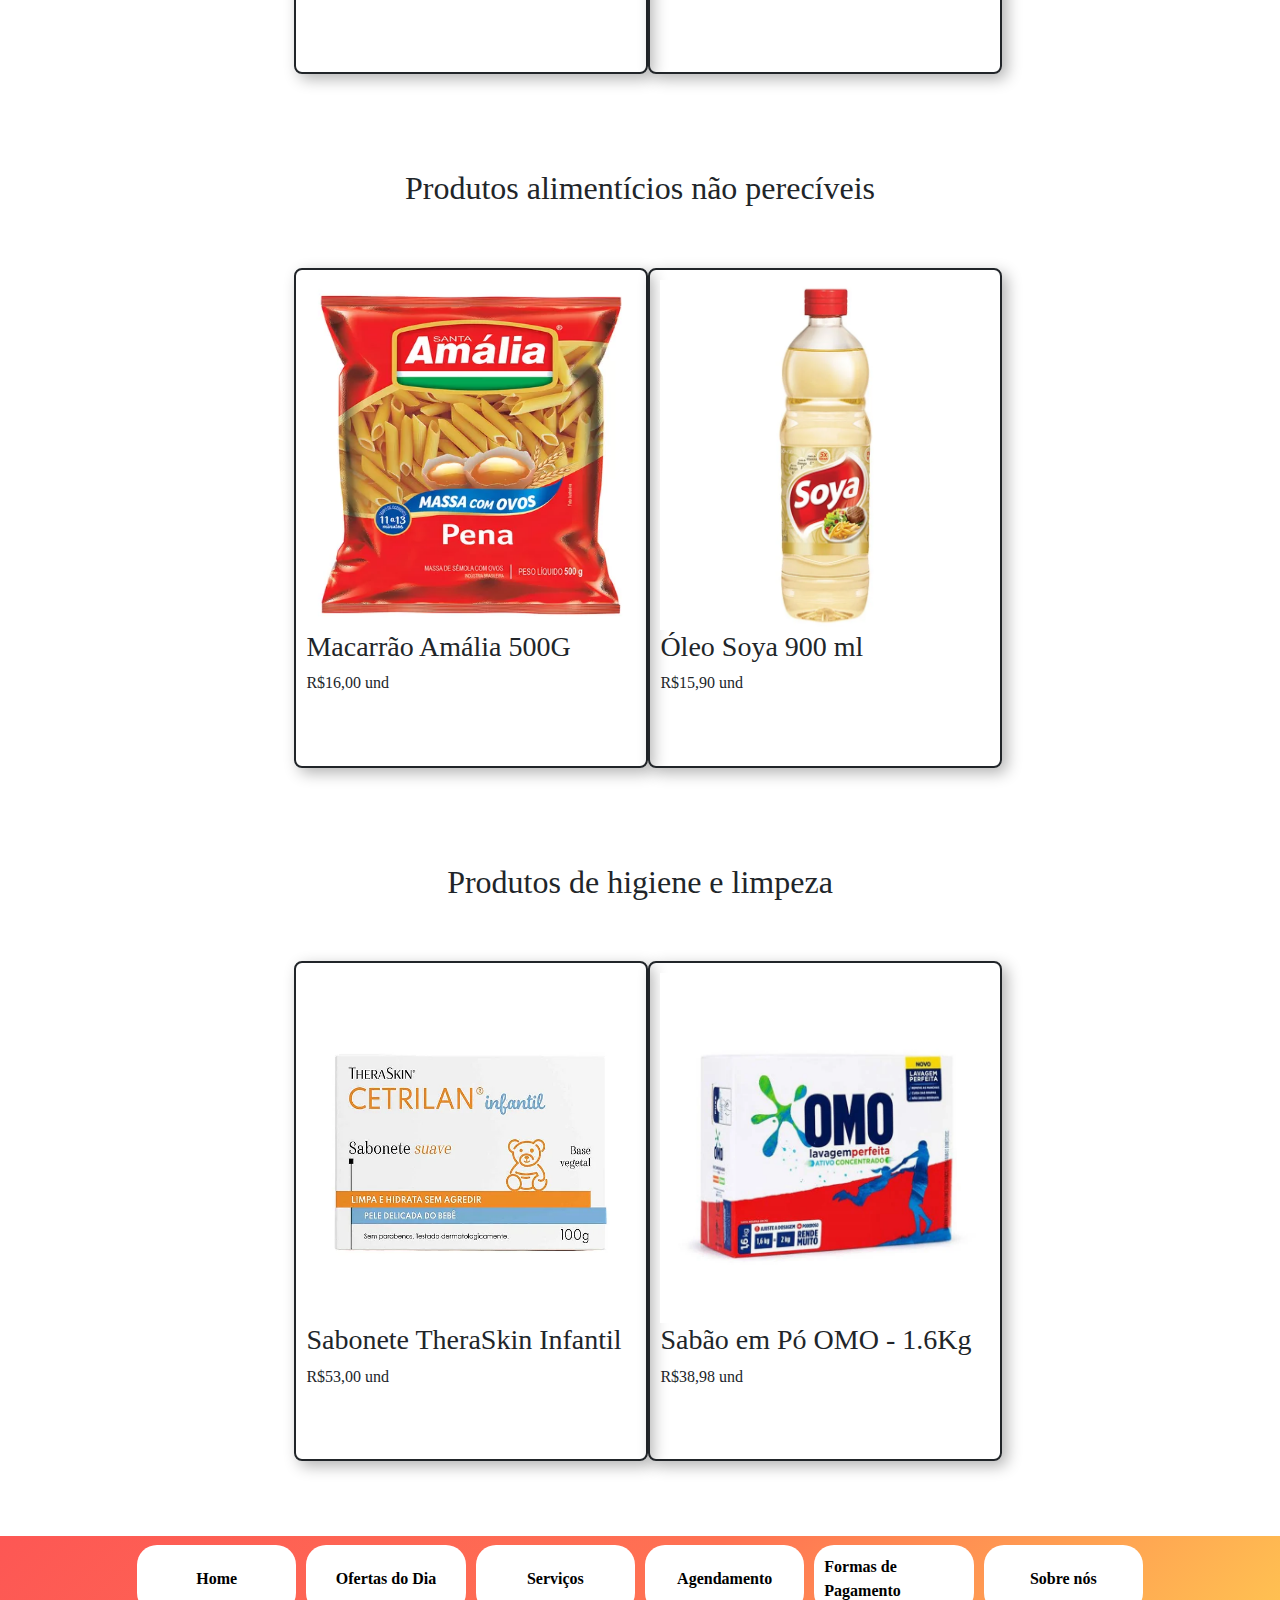
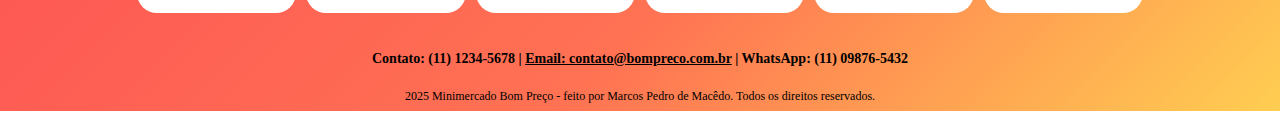
==== commit 67acd5c7: "Att repo" ====
--- a/index.html
+++ b/index.html
@@ -47,24 +47,17 @@
             <div id="myCarousel" class="carousel slide" data-bs-ride="carousel">
                 <div class="carousel-inner">
                   <div class="carousel-item active">
-                    <img src="./src/assets/Images/1.png" class="d-block w-100" alt="Imagem com Ofertas do Dia do minimercado">
+                    <img src="/src/assets/Images/1.png" class="d-block w-100" alt="Banner da Promoção do Dia">
                   </div>
                   <div class="carousel-item">
-                    <img src="./src/assets/Images/2.png" class="d-block w-100" alt="Promoção de Páscoa com mais de 30 opções ">
+                    <img src="/src/assets/Images/2.png" class="d-block w-100" alt="Banner da Promoção de Ovos de Páscoa">
                   </div>
                   <div class="carousel-item">
-                    <img src="./src/assets/Images/Banner em X de MarketingVarejo Moderno e Artesanal com Manchas Coloridas.png"  class="d-block w-100" alt="Propaganda do serviço de entrega do minimercado">
+                    <img src="/src/assets/Images/Banner em X de MarketingVarejo Moderno e Artesanal com Manchas Coloridas.png" class="d-block w-100" 
+                    alt="Banner sobre Política de Segurança de Entrega">
                   </div>
                 </div>
-                <button class="carousel-control-prev" type="button" data-bs-target="#carouselExampleAutoplaying" data-bs-slide="prev">
-                  <span class="carousel-control-prev-icon" aria-hidden="true"></span>
-                  <span class="visually-hidden">Previous</span>
-                </button>
-                <button class="carousel-control-next" type="button" data-bs-target="#carouselExampleAutoplaying" data-bs-slide="next">
-                  <span class="carousel-control-next-icon" aria-hidden="true"></span>
-                  <span class="visually-hidden">Next</span>
-                </button>
-            </div>
+              </div>
             <h2 class="promoTitle">Ofertas do Dia!</h2>
             <h2 class="titleCategory">Frutas e Verduras</h2>
             <section class="category">
@@ -76,7 +69,7 @@
 
                 <div class="oferta">
                     <img class="imagePromo" src="/src/assets/Images/tomate.png" alt="Tomate" >
-                    <h3>Tomate</h3>
+                    <h3>Tomate Longa Vida</h3>
                     <p>R$4,99 Kg</p>
                 </div>
             </section>
@@ -84,13 +77,13 @@
             <h2 class="titleCategory">Produtos alimentícios não perecíveis</h2>
             <div class="category">   
                 <div class="oferta">
-                    <img class="imagePromo" src="/src/assets/Images/macarrao.webp" alt="Detergente Ypê">
+                    <img class="imagePromo" src="/src/assets/Images/macarrao.webp" alt="Macarrão Amália 500G">
                     <h3>Macarrão Amália 500G</h3>
                     <p>R$16,00 und</p>
                 </div>
 
                 <div class="oferta">
-                    <img class="imagePromo" src="/src/assets/Images/oleo.webp" alt="Sabão em Pó OMO">
+                    <img class="imagePromo" src="/src/assets/Images/oleo.webp" alt="Óleo Soya 900 Ml">
                     <h3>Óleo Soya 900 ml</h3>
                     <p>R$15,90 und</p>
                 </div>
@@ -100,13 +93,13 @@
             <h2 class="titleCategory">Produtos de higiene e limpeza</h2>
             <div class="category">
                 <article class="oferta">
-                    <img class="imagePromo" src="/src/assets/Images/Sabonete.webp" alt="Sabonete Infantil">
-                    <h3>Sabonete TheraSkin Centralina Infantil</h3>
+                    <img class="imagePromo" src="/src/assets/Images/Sabonete.webp" alt="Sabonete Infantil de GLicerina">
+                    <h3>Sabonete TheraSkin Infantil</h3>
                     <p>R$53,00 und</p>
                 </article>
 
                 <article class="oferta">
-                    <img class="imagePromo" src="/src/assets/Images/OMO.jpg" alt="Shampoo Johnson's Infantil">
+                    <img class="imagePromo" src="/src/assets/Images/Sabao_Omo.webp" alt="Sabão em Pó OMO">
                     <h3>Sabão em Pó OMO - 1.6Kg</h3>
                     <p>R$38,98 und</p>
                 </article>
--- a/src/Styles/GlobalStyle.css
+++ b/src/Styles/GlobalStyle.css
@@ -126,7 +126,7 @@
 
 .divisao{
     
-    height: 6px;
+    height: 10px;
     border: none;
     background: linear-gradient(-45deg, #ffce51, #ff7253, rgb(253, 87, 84));
 
--- a/src/Styles/paginaInicial.css
+++ b/src/Styles/paginaInicial.css
@@ -46,6 +46,6 @@
 }
 
 .imagePromo{
-    width: 350px;
+    width: 330px;
     height: 350px;
 }